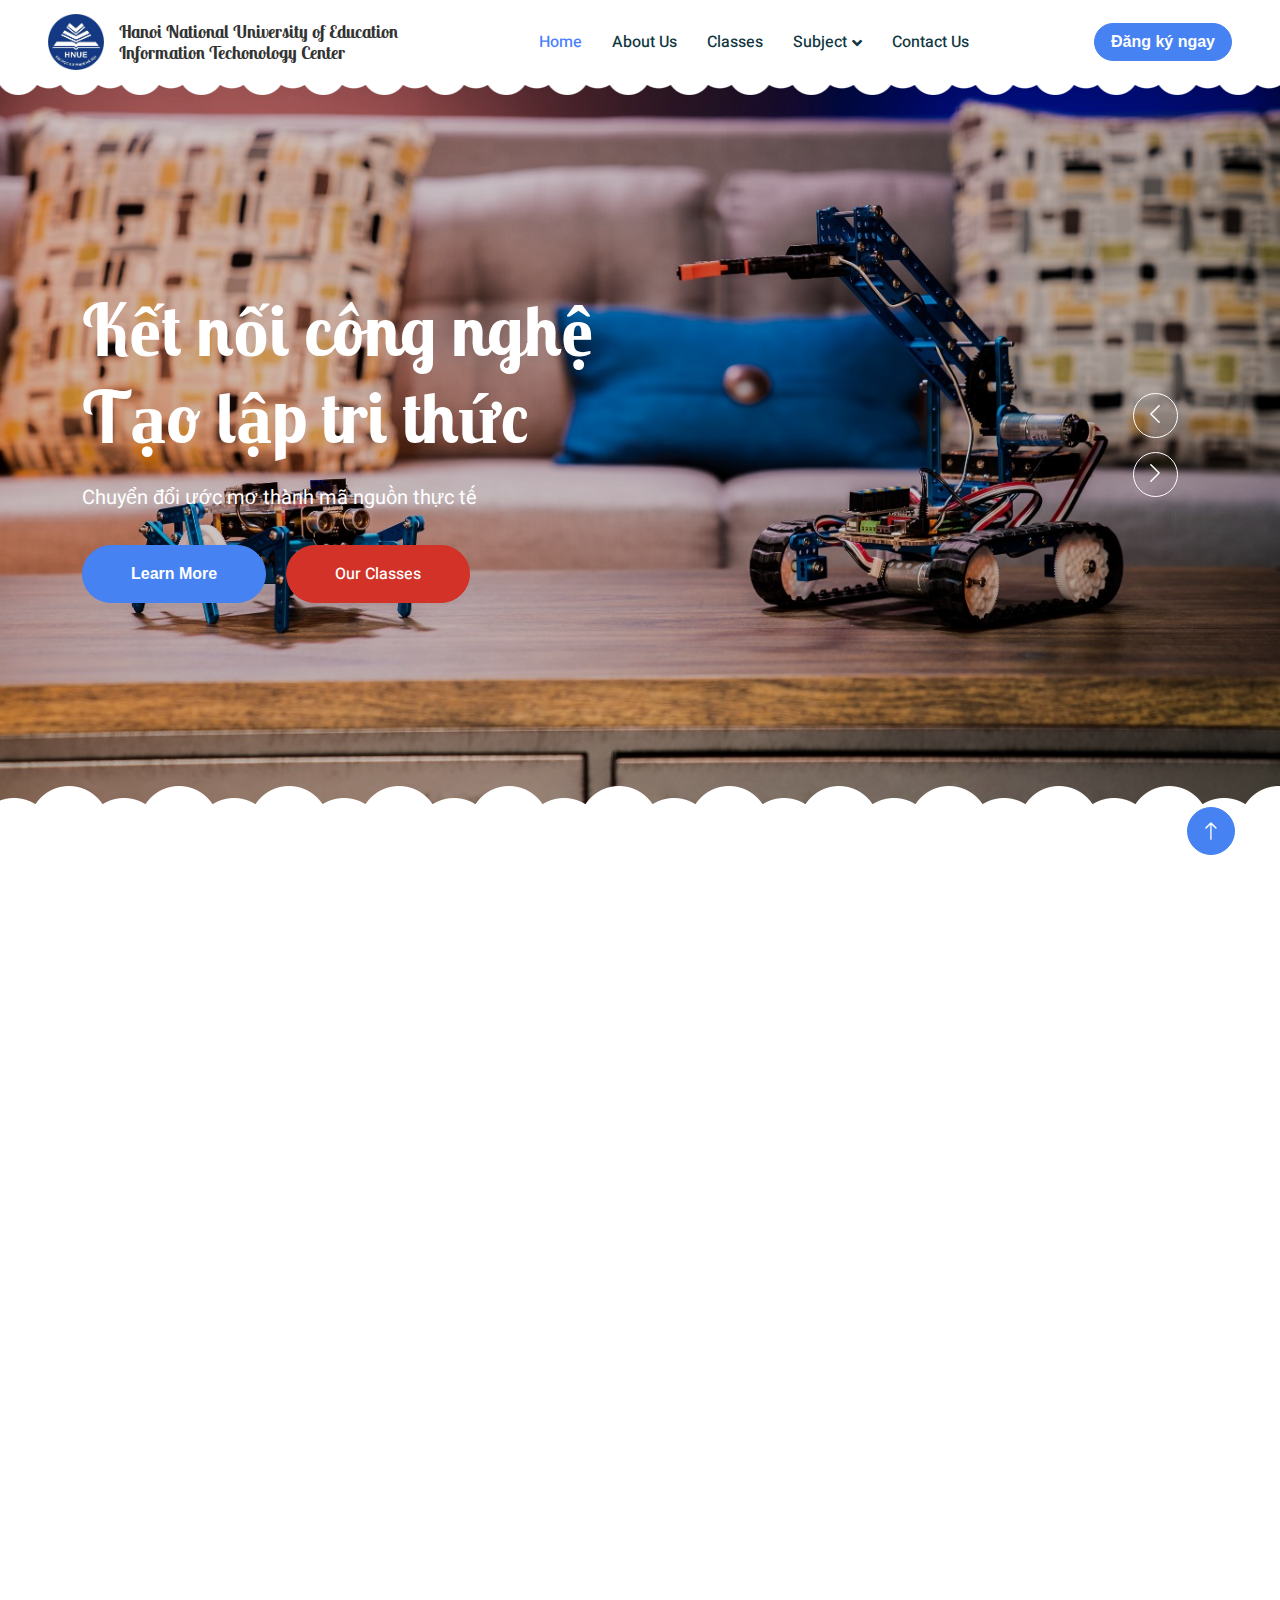
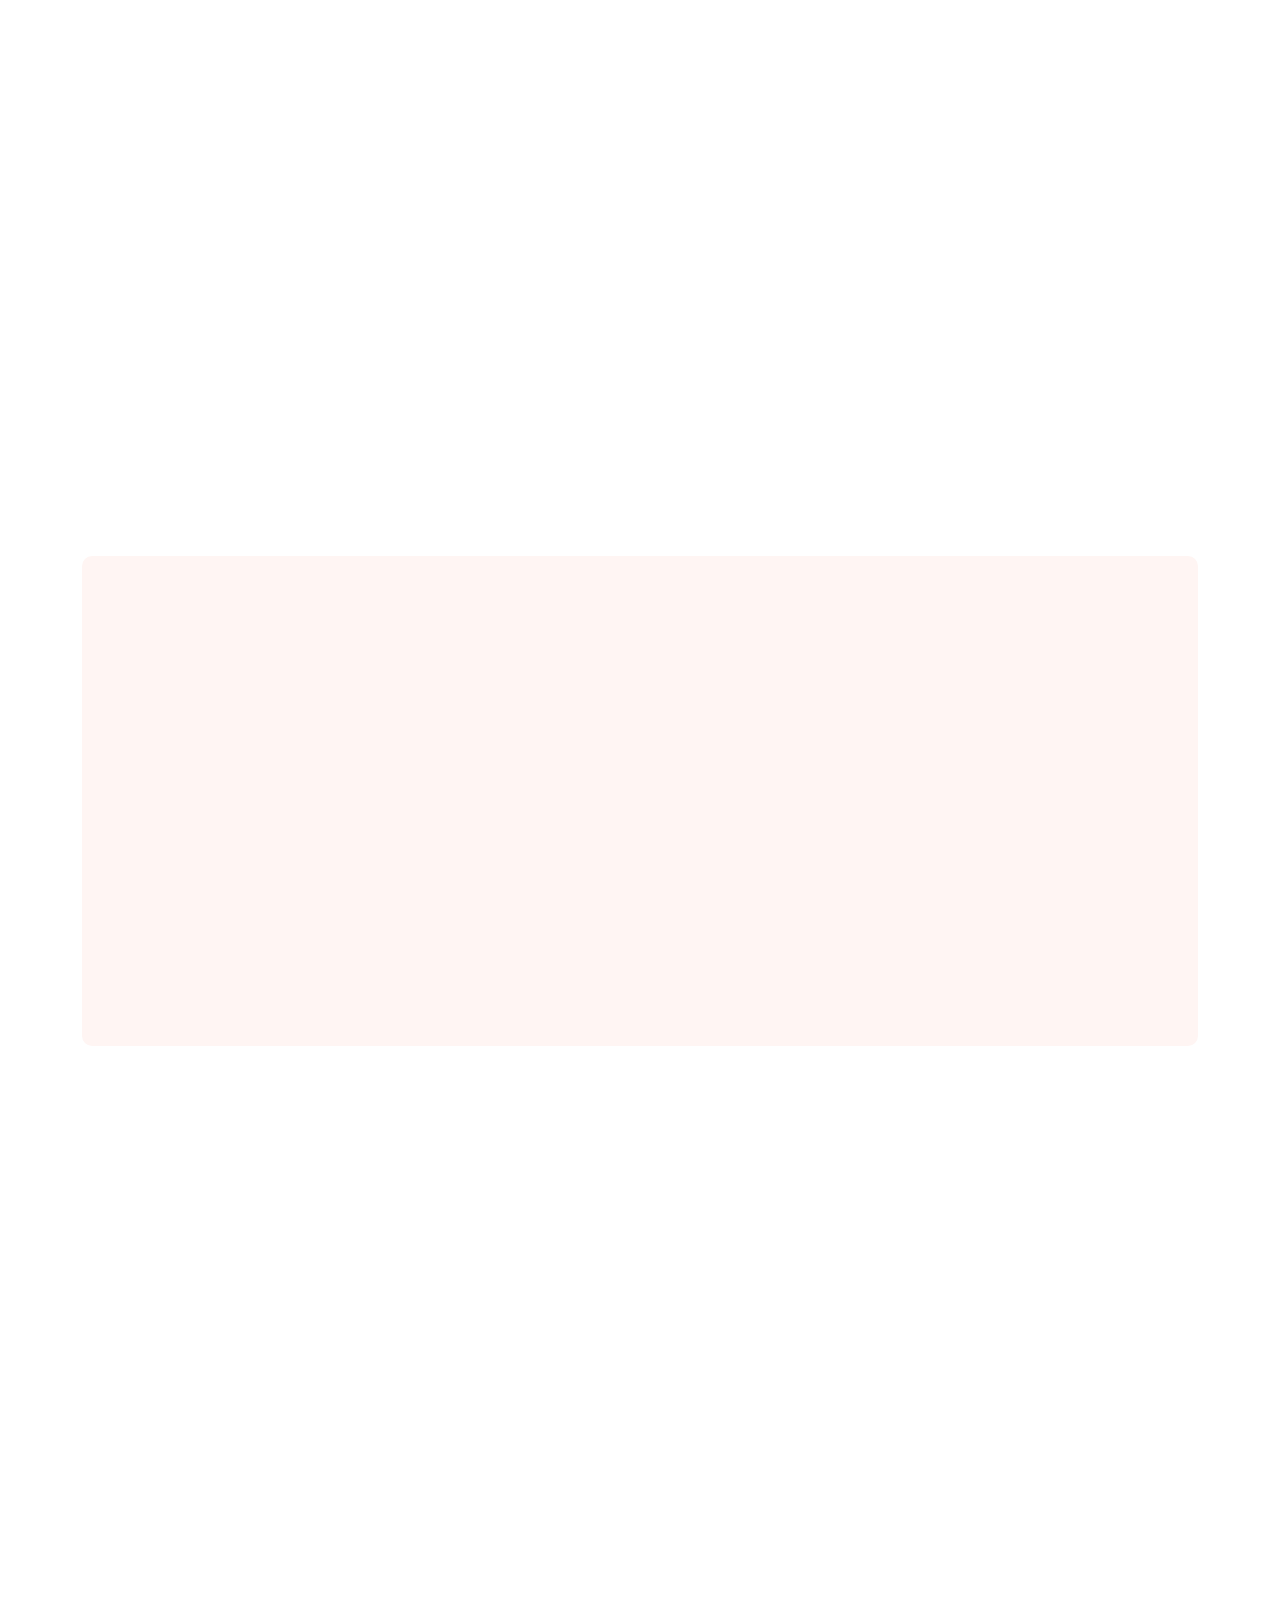
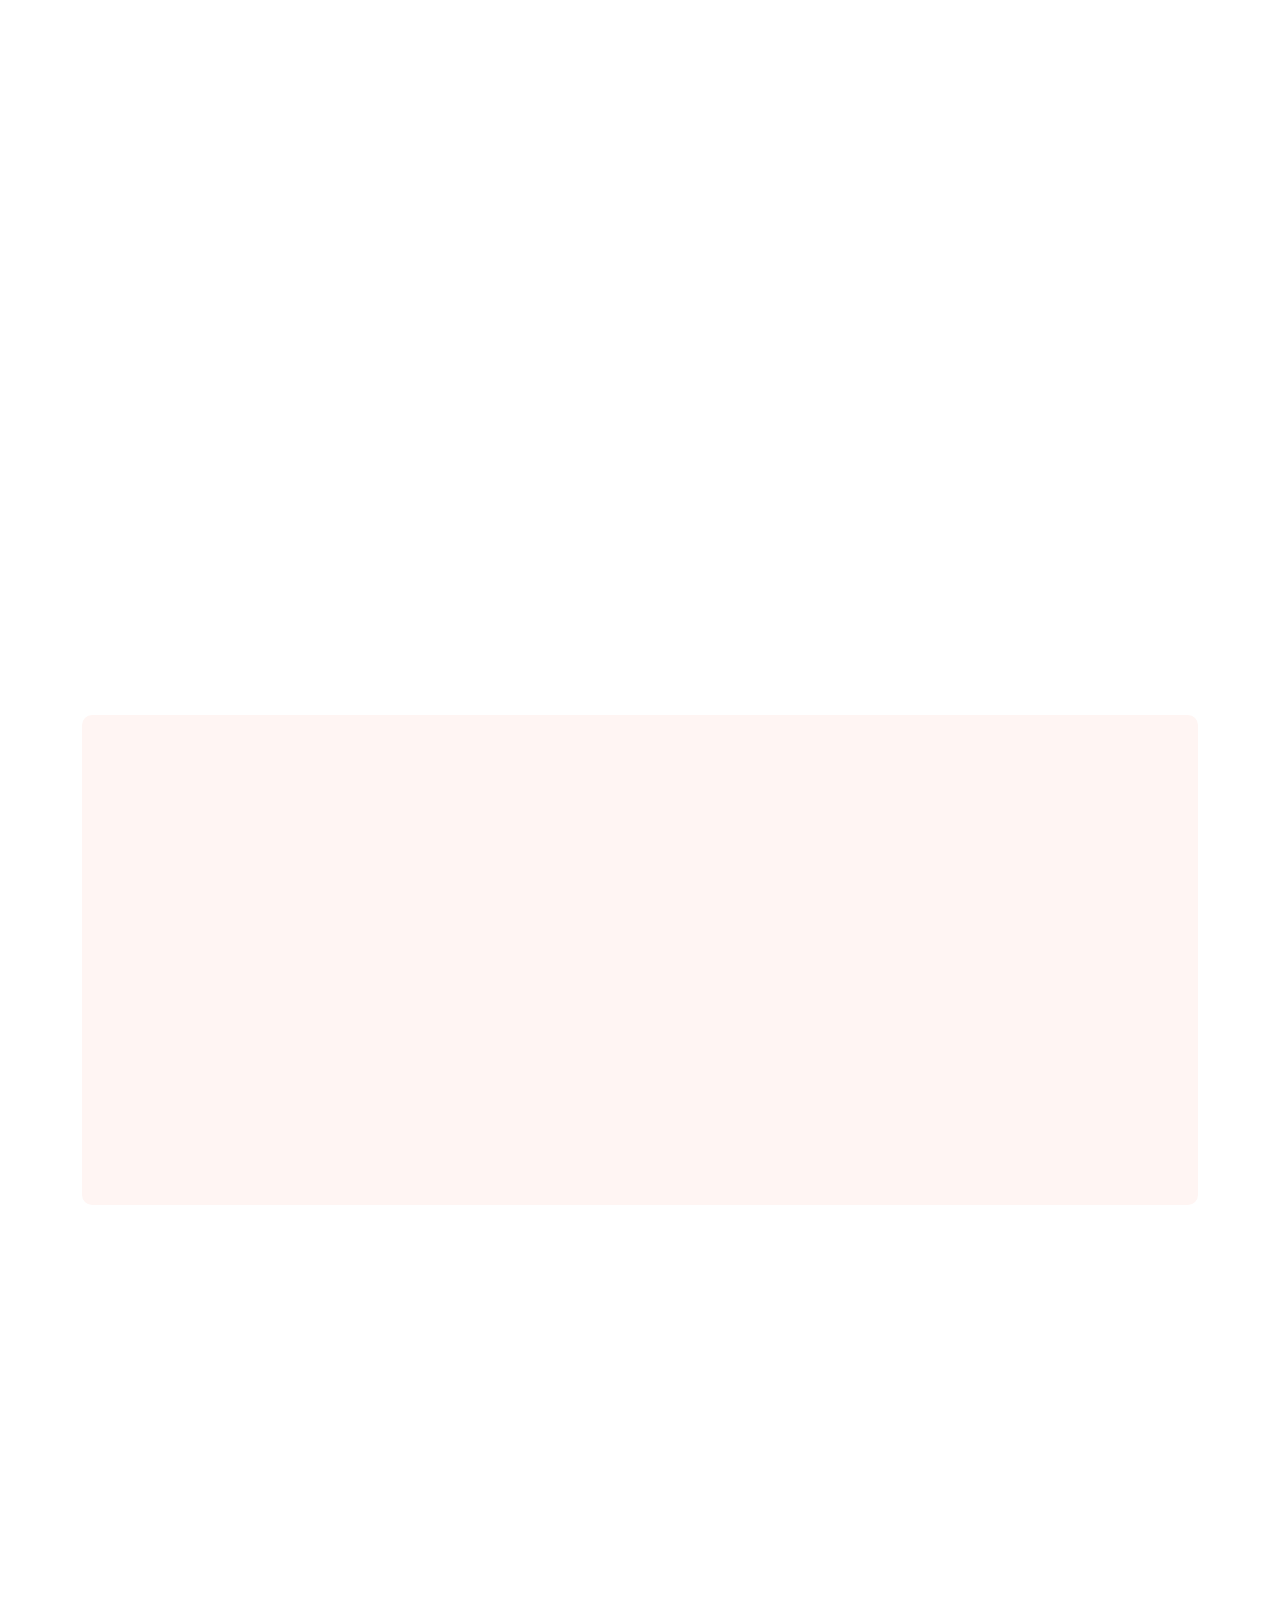
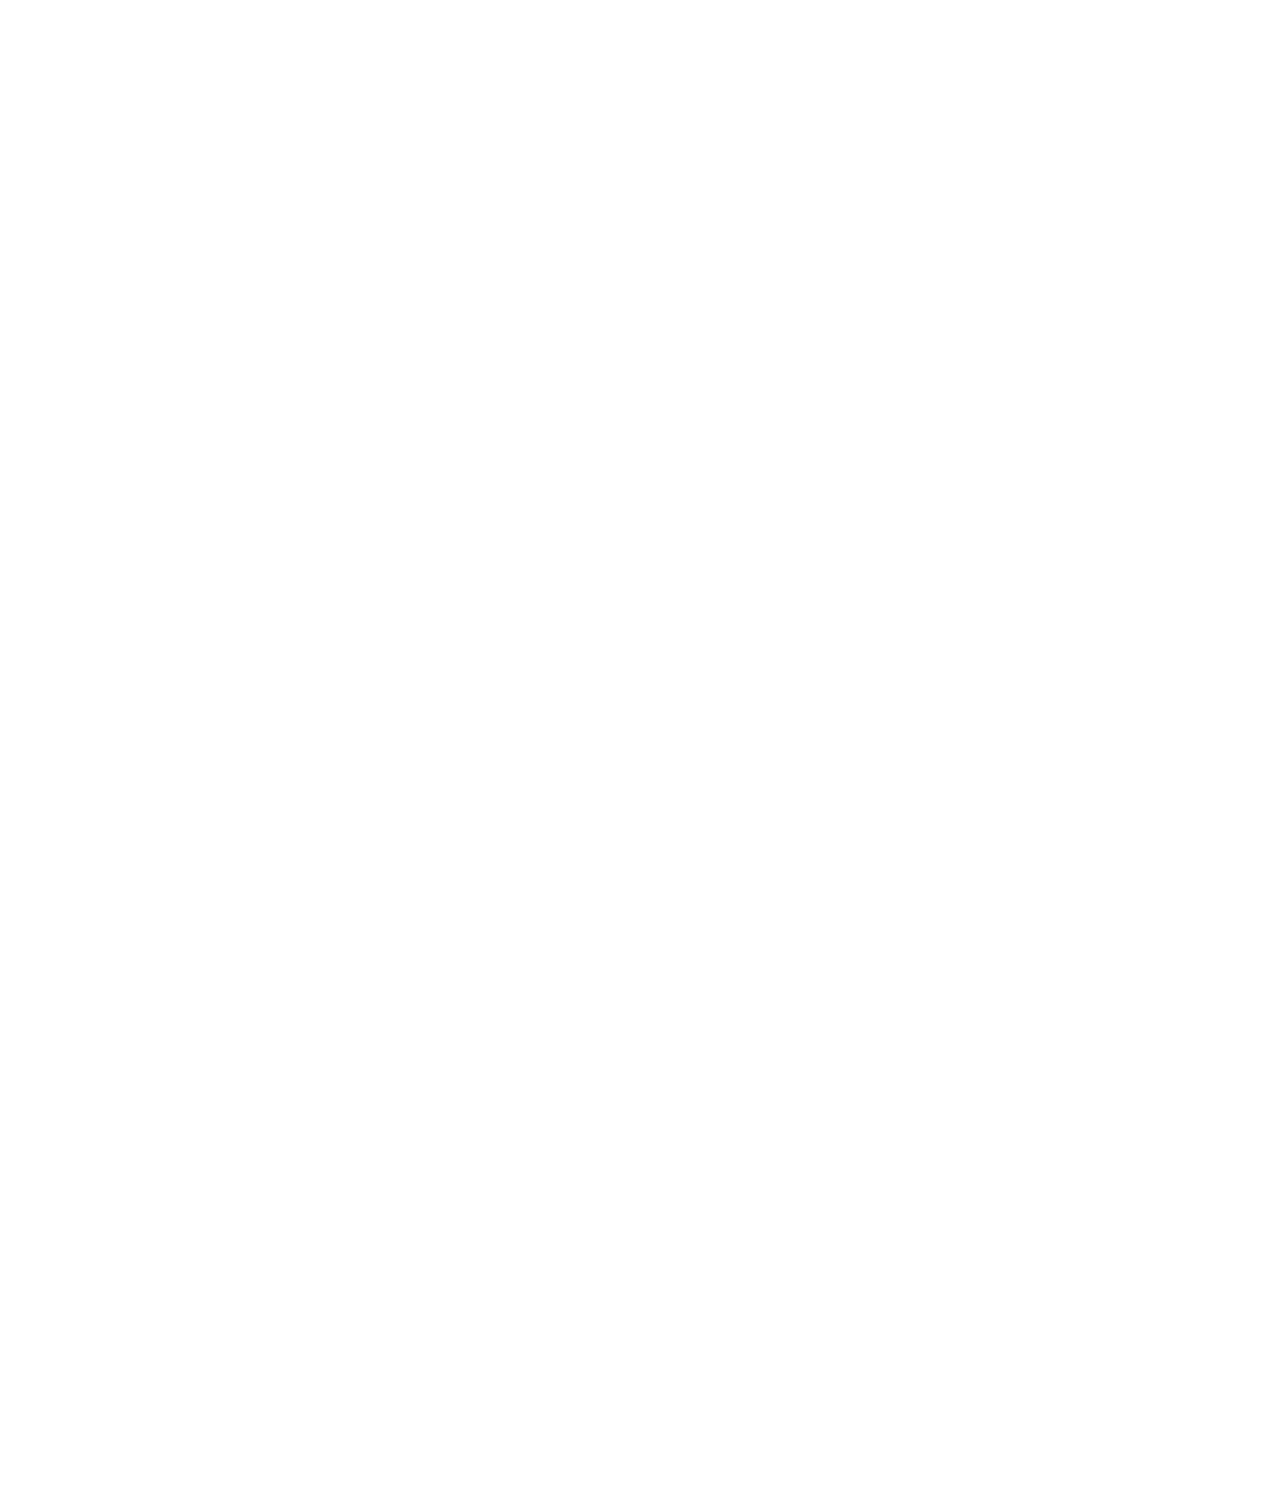
==== index.html @ e4d26a27 "first commit" ====
<!DOCTYPE html>
<html lang="en">
  <head>
    <meta charset="utf-8" />
    <title>HNUE-EDUTECH</title>
    <meta content="width=device-width, initial-scale=1.0" name="viewport" />
    <meta content="" name="keywords" />
    <meta content="" name="description" />

    <!-- Favicon -->
    <link href="/img/icon/hnue-logo.png" rel="icon" />

    <!-- Google Web Fonts -->
    <link rel="preconnect" href="https://fonts.googleapis.com" />
    <link rel="preconnect" href="https://fonts.gstatic.com" crossorigin />
    <link
      href="https://fonts.googleapis.com/css2?family=Heebo:wght@400;500;600&family=Inter:wght@600&family=Lobster+Two:wght@700&display=swap"
      rel="stylesheet"
    />

    <!-- Icon Font Stylesheet -->
    <link
      href="https://cdnjs.cloudflare.com/ajax/libs/font-awesome/5.10.0/css/all.min.css"
      rel="stylesheet"
    />
    <link
      href="https://cdn.jsdelivr.net/npm/bootstrap-icons@1.4.1/font/bootstrap-icons.css"
      rel="stylesheet"
    />

    <!-- Libraries Stylesheet -->
    <link href="lib/animate/animate.min.css" rel="stylesheet" />
    <link href="lib/owlcarousel/assets/owl.carousel.min.css" rel="stylesheet" />

    <!-- Customized Bootstrap Stylesheet -->
    <link href="css/bootstrap.min.css" rel="stylesheet" />

    <!-- Template Stylesheet -->
    <link href="css/style.css" rel="stylesheet" />
    <link rel="stylesheet" href="/css/header.css" />
  </head>

  <body>
    <div class="container-xxl bg-white p-0">
      <!-- Spinner Start -->
      <div
        id="spinner"
        class="show bg-white position-fixed translate-middle w-100 vh-100 top-50 start-50 d-flex align-items-center justify-content-center"
      >
        <div
          class="spinner-border text-primary"
          style="width: 3rem; height: 3rem"
          role="status"
        >
          <span class="sr-only">Loading...</span>
        </div>
      </div>
      <!-- Spinner End -->

      <!-- Navbar Start -->
      <nav
        class="navbar navbar-expand-lg bg-white navbar-light sticky-top px-4 px-lg-5 py-lg-0"
      >
        <a href="index.html" class="navbar-brand">
          <h1 class="m-0 text-primary branding-primary">
            <img src="/img/icon/hnue-logo.png" width="56px" alt="hnue-logo" />
            <div class="gh-branding-name">
              <span> Hanoi National University of Education </span>
              <br />
              <span>Information Techonology Center</span>
            </div>
          </h1>
        </a>
        <button
          type="button"
          class="navbar-toggler"
          data-bs-toggle="collapse"
          data-bs-target="#navbarCollapse"
        >
          <span class="navbar-toggler-icon"></span>
        </button>
        <div class="collapse navbar-collapse" id="navbarCollapse">
          <div class="navbar-nav mx-auto">
            <a href="index.html" class="nav-item nav-link active">Home</a>
            <a href="about.html" class="nav-item nav-link">About Us</a>
            <a href="classes.html" class="nav-item nav-link">Classes</a>
            <div class="nav-item dropdown">
              <a
                href="#"
                class="nav-link dropdown-toggle"
                data-bs-toggle="dropdown"
                >Subject</a
              >
              <div
                class="dropdown-menu rounded-0 rounded-bottom border-0 shadow-sm m-0"
              >
                <a href="" class="dropdown-item">Lập trình Scratch</a>
                <a href="" class="dropdown-item">Lập trình Robotic</a>
                <a href="" class="dropdown-item">Lập trình Web</a>
                <a href="" class="dropdown-item">Lập trình Python</a>
                <a href="" class="dropdown-item">Lập trình hướng đối tượng</a>
              </div>
            </div>
            <a href="contact.html" class="nav-item nav-link">Contact Us</a>
          </div>
          <a href="" class="btn btn-primary rounded-pill px-3 d-none d-lg-block"
            >Đăng ký ngay
          </a>
        </div>
      </nav>
      <!-- Navbar End -->

      <!-- Carousel Start -->
      <div class="container-fluid p-0 mb-5">
        <div class="owl-carousel header-carousel position-relative">
          <div class="owl-carousel-item position-relative">
            <img class="img-fluid" src="/img/banner/carousel-1.jpg" alt="" />
            <div
              class="position-absolute top-0 start-0 w-100 h-100 d-flex align-items-center"
              style="background: rgba(0, 0, 0, 0.2)"
            >
              <div class="container">
                <div class="row justify-content-start">
                  <div class="col-10 col-lg-8">
                    <h1 class="display-2 text-white animated slideInDown mb-4">
                      Kết nối công nghệ
                      <br />
                      Tạo lập tri thức
                    </h1>
                    <p class="fs-5 fw-medium text-white mb-4 pb-2">
                      Chuyển đổi ước mơ thành mã nguồn thực tế
                    </p>
                    <a
                      href=""
                      class="btn btn-primary rounded-pill py-sm-3 px-sm-5 me-3 animated slideInLeft"
                      >Learn More</a
                    >
                    <a
                      href=""
                      class="btn btn-dark btn-our-classes rounded-pill py-sm-3 px-sm-5 animated slideInRight"
                      >Our Classes</a
                    >
                  </div>
                </div>
              </div>
            </div>
          </div>
          <div class="owl-carousel-item position-relative">
            <img class="img-fluid" src="/img/banner/carousel-2.jpg" alt="" />
            <div
              class="position-absolute top-0 start-0 w-100 h-100 d-flex align-items-center"
              style="background: rgba(0, 0, 0, 0.2)"
            >
              <div class="container">
                <div class="row justify-content-start">
                  <div class="col-10 col-lg-8">
                    <h1 class="display-2 text-white animated slideInDown mb-4">
                      Kết nối công nghệ
                      <br />
                      Tạo lập tri thức
                    </h1>
                    <p class="fs-5 fw-medium text-white mb-4 pb-2">
                      Chuyển đổi ước mơ thành mã nguồn thực tế
                    </p>
                    <a
                      href=""
                      class="btn btn-primary rounded-pill py-sm-3 px-sm-5 me-3 animated slideInLeft"
                      >Learn More</a
                    >
                    <a
                      href=""
                      class="btn btn-dark btn-our-classes rounded-pill py-sm-3 px-sm-5 animated slideInRight"
                      >Our Classes</a
                    >
                  </div>
                </div>
              </div>
            </div>
          </div>
        </div>
      </div>
      <!-- Carousel End -->

      <!-- Facilities Start -->
      <div class="container-xxl py-5">
        <div class="container">
          <div
            class="text-center mx-auto mb-5 wow fadeInUp"
            data-wow-delay="0.1s"
            style="max-width: 600px"
          >
            <h1 class="mb-3">Các chương trình</h1>
            <p>
              EduTech là nơi mang đến cho học viên những trải nghiệm học tập đa
              dạng và chất lượng. Chúng tôi tự hào giới thiệu đến quý phụ huynh
              và học viên các chương trình đào tạo hàng đầu, nhằm nâng cao kiến
              thức và kỹ năng tin học, đồng thời hướng dẫn phát triển tư duy
              sáng tạo và logic.
            </p>
          </div>
          <div class="row g-4">
            <div class="col-lg-3 col-sm-6 wow fadeInUp" data-wow-delay="0.1s">
              <div class="facility-item">
                <div class="facility-icon bg-primary">
                  <span class="bg-primary"></span>
                  <i class="fa fa-laptop-code fa-3x text-primary"></i>
                  <span class="bg-primary"></span>
                </div>
                <div class="facility-text bg-primary">
                  <h3 class="text-primary mb-3">Học tập thích ứng</h3>
                  <p class="mb-0">
                    Lớp học đảo ngược
                    <a href="https://lms.hnue.edu.vn/" target="_blank"
                      >https://lms.hnue.edu.vn/</a
                    >
                  </p>
                </div>
              </div>
            </div>
            <div class="col-lg-3 col-sm-6 wow fadeInUp" data-wow-delay="0.3s">
              <div class="facility-item">
                <div class="facility-icon bg-success">
                  <span class="bg-success"></span>
                  <i class="fa fa-user-graduate fa-3x text-success"></i>
                  <span class="bg-success"></span>
                </div>
                <div class="facility-text bg-success">
                  <h3 class="text-success mb-3">Đấu Trường</h3>
                  <p class="mb-0">
                    Tham gia các kỳ thi tại trung tâm CNTT-HNUE
                  </p>
                </div>
              </div>
            </div>
            <div class="col-lg-3 col-sm-6 wow fadeInUp" data-wow-delay="0.5s">
              <div class="facility-item">
                <div class="facility-icon bg-warning">
                  <span class="bg-warning"></span>
                  <i class="fa fa-school fa-3x text-warning"></i>
                  <span class="bg-warning"></span>
                </div>
                <div class="facility-text bg-warning">
                  <h3 class="text-warning mb-3">Học tập trực tiếp</h3>
                  <p class="mb-0">136 Xuân Thủy - Cầu Giấy - Hà Nội</p>
                </div>
              </div>
            </div>
            <div class="col-lg-3 col-sm-6 wow fadeInUp" data-wow-delay="0.7s">
              <div class="facility-item">
                <div class="facility-icon bg-info">
                  <span class="bg-info"></span>
                  <i class="fa fa-chalkboard-teacher fa-3x text-info"></i>
                  <span class="bg-info"></span>
                </div>
                <div class="facility-text bg-info">
                  <h3 class="text-info mb-3">Học tập online</h3>
                  <p class="mb-0">Học tập thông qua zoom hoặc Google Meet</p>
                </div>
              </div>
            </div>
          </div>
        </div>
      </div>
      <!-- Facilities End -->

      <!-- About Start -->
      <div class="container-xxl py-5">
        <div class="container">
          <div class="row g-5 align-items-center">
            <div class="col-lg-6 wow fadeInUp" data-wow-delay="0.1s">
              <h1 class="mb-4">Về chúng tôi</h1>
              <p>
                EduTech là một tổ chức giáo dục chất lượng, bắt nguồn từ trường
                Đại học Sư phạm Hà Nội - nơi có đội ngũ giáo viên uy tín và chất
                lượng trong lĩnh vực tin học. Sứ mệnh của EduTech là mang đến
                cho học viên không chỉ kiến thức mà còn là cơ hội trải nghiệm
                một môi trường học tập tích cực và sáng tạo.
              </p>
              <p class="mb-4">
                EduTech tin rằng việc học lập trình không chỉ là hành trình đến
                với hiểu biết chuyên sâu mà còn là chìa khóa mở cánh cửa cho
                tương lai sáng tạo và thành công. EduTech tự hào là nơi nuôi
                dưỡng và phát triển những người học viên xuất sắc, sẵn sàng đối
                mặt và vượt qua mọi thách thức trong ngành công nghiệp công nghệ
                ngày nay.
              </p>
              <div class="row g-4 align-items-center">
                <div class="col-sm-6">
                  <a class="btn btn-primary rounded-pill py-3 px-5" href=""
                    >Xem thêm</a
                  >
                </div>
              </div>
            </div>
            <div class="col-lg-6 about-img wow fadeInUp" data-wow-delay="0.5s">
              <div class="row">
                <div class="col-12 text-center">
                  <img
                    class="img-fluid w-75 rounded-circle bg-light p-3"
                    src="/img/About/about-1.png"
                    alt=""
                  />
                </div>
                <div class="col-6 text-start" style="margin-top: -150px">
                  <img
                    class="img-fluid w-100 rounded-circle bg-light p-3"
                    src="/img/About/about-2.png"
                    alt=""
                  />
                </div>
                <div class="col-6 text-end" style="margin-top: -150px">
                  <img
                    class="img-fluid w-100 rounded-circle bg-light p-3"
                    src="/img/About/about-3.png"
                    alt=""
                  />
                </div>
              </div>
            </div>
          </div>
        </div>
      </div>
      <!-- About End -->

      <!-- Call To Action Start -->
      <div class="container-xxl py-5">
        <div class="container">
          <div class="bg-light rounded">
            <div class="row g-0">
              <div
                class="col-lg-6 wow fadeIn"
                data-wow-delay="0.1s"
                style="min-height: 400px"
              >
                <div class="position-relative h-100">
                  <img
                    class="position-absolute w-100 h-100 rounded"
                    src="/img/Teacher/ThayHai.png"
                    style="object-fit: cover"
                  />
                </div>
              </div>
              <div class="col-lg-6 wow fadeIn" data-wow-delay="0.5s">
                <div
                  class="h-100 d-flex flex-column justify-content-center p-5"
                >
                  <h1 class="mb-4">Founder - Thầy Nguyễn Duy Hải</h1>
                  <p class="mb-4">
                    Thầy Nguyễn Duy Hải, Giám đốc Trung tâm Công nghệ Thông tin
                    - Đại học Sư phạm Hà Nội, là nguồn động viên lớn cho sự phát
                    triển giáo dục và nghiên cứu. Với nhiều năm kinh nghiệm,
                    thầy đã chứng minh tầm vững về học tập thích ứng và Công
                    nghệ phần mềm. Tận tâm và sáng tạo, thầy Hải định hình không
                    chỉ chương trình học mà còn tương lai của học sinh, sinh
                    viên. Sự đóng góp qua nghiên cứu của thầy làm giàu kiến thức
                    và định hình xu hướng trong lĩnh vực Công nghệ Thông tin.
                  </p>
                  <a
                    target="_blank"
                    class="btn btn-primary py-3 px-5"
                    href="https://staff.hnue.edu.vn/directories/?haind"
                    >Xem thêm</a
                  >
                </div>
              </div>
            </div>
          </div>
        </div>
      </div>
      <!-- Call To Action End -->

      <!-- Classes Start -->
      <div class="container-xxl py-5">
        <div class="container">
          <div
            class="text-center mx-auto mb-5 wow fadeInUp"
            data-wow-delay="0.1s"
            style="max-width: 600px"
          >
            <h1 class="mb-3">Môn học</h1>
            <p>
              Học lập trình không chỉ giúp phát triển kỹ năng logic và sáng tạo
              mà còn tạo ra cơ hội mới trong thế giới công nghệ ngày nay. Với
              việc nắm vững kỹ năng lập trình, học viên không chỉ trang bị cho
              mình sức mạnh tư duy tự lập mà còn mở ra cánh cửa cho sự nghiệp đa
              dạng, từ phát triển ứng dụng đến sáng tạo công nghệ.
            </p>
          </div>
          <div class="row g-4">
            <div class="col-lg-4 col-md-6 wow fadeInUp" data-wow-delay="0.1s">
              <div class="classes-item">
                <div class="bg-light rounded-circle w-75 mx-auto p-3">
                  <img
                    class="img-fluid rounded-circle"
                    src="/img/class/classes-1.jpg"
                    alt=""
                  />
                </div>
                <div class="bg-light rounded p-4 pt-5 mt-n5">
                  <a class="d-block text-center h3 mt-3 mb-4" href=""
                    >Lập trình Scratch</a
                  >
                  <div class="row g-1">
                    <div class="col-4">
                      <div class="border-top border-3 border-primary pt-2">
                        <h6 class="text-primary mb-1">Age:</h6>
                        <small>3-5 Years</small>
                      </div>
                    </div>
                    <div class="col-4">
                      <div class="border-top border-3 border-success pt-2">
                        <h6 class="text-success mb-1">Time:</h6>
                        <small>9-10 AM</small>
                      </div>
                    </div>
                    <div class="col-4">
                      <div class="border-top border-3 border-warning pt-2">
                        <h6 class="text-warning mb-1">Capacity:</h6>
                        <small>30 Kids</small>
                      </div>
                    </div>
                  </div>
                </div>
              </div>
            </div>
            <div class="col-lg-4 col-md-6 wow fadeInUp" data-wow-delay="0.3s">
              <div class="classes-item">
                <div class="bg-light rounded-circle w-75 mx-auto p-3">
                  <img
                    class="img-fluid rounded-circle"
                    src="/img/Class/classes-2.jpg"
                    alt=""
                  />
                </div>
                <div class="bg-light rounded p-4 pt-5 mt-n5">
                  <a class="d-block text-center h3 mt-3 mb-4" href=""
                    >Lập trình Robotic</a
                  >
                  <div class="row g-1">
                    <div class="col-4">
                      <div class="border-top border-3 border-primary pt-2">
                        <h6 class="text-primary mb-1">Age:</h6>
                        <small>3-5 Years</small>
                      </div>
                    </div>
                    <div class="col-4">
                      <div class="border-top border-3 border-success pt-2">
                        <h6 class="text-success mb-1">Time:</h6>
                        <small>9-10 AM</small>
                      </div>
                    </div>
                    <div class="col-4">
                      <div class="border-top border-3 border-warning pt-2">
                        <h6 class="text-warning mb-1">Capacity:</h6>
                        <small>30 Kids</small>
                      </div>
                    </div>
                  </div>
                </div>
              </div>
            </div>
            <div class="col-lg-4 col-md-6 wow fadeInUp" data-wow-delay="0.5s">
              <div class="classes-item">
                <div class="bg-light rounded-circle w-75 mx-auto p-3">
                  <img
                    class="img-fluid rounded-circle"
                    src="/img/class/classes-3.jpg"
                    alt=""
                  />
                </div>
                <div class="bg-light rounded p-4 pt-5 mt-n5">
                  <a class="d-block text-center h3 mt-3 mb-4" href=""
                    >Lập trình Web</a
                  >
                  <div class="row g-1">
                    <div class="col-4">
                      <div class="border-top border-3 border-primary pt-2">
                        <h6 class="text-primary mb-1">Age:</h6>
                        <small>3-5 Years</small>
                      </div>
                    </div>
                    <div class="col-4">
                      <div class="border-top border-3 border-success pt-2">
                        <h6 class="text-success mb-1">Time:</h6>
                        <small>9-10 AM</small>
                      </div>
                    </div>
                    <div class="col-4">
                      <div class="border-top border-3 border-warning pt-2">
                        <h6 class="text-warning mb-1">Capacity:</h6>
                        <small>30 Kids</small>
                      </div>
                    </div>
                  </div>
                </div>
              </div>
            </div>
            <div class="col-lg-4 col-md-6 wow fadeInUp" data-wow-delay="0.1s">
              <div class="classes-item">
                <div class="bg-light rounded-circle w-75 mx-auto p-3">
                  <img
                    class="img-fluid rounded-circle"
                    src="/img/Class/classes-4.jpg"
                    alt=""
                  />
                </div>
                <div class="bg-light rounded p-4 pt-5 mt-n5">
                  <a class="d-block text-center h3 mt-3 mb-4" href=""
                    >Lập trình Python</a
                  >
                  <div class="row g-1">
                    <div class="col-4">
                      <div class="border-top border-3 border-primary pt-2">
                        <h6 class="text-primary mb-1">Age:</h6>
                        <small>3-5 Years</small>
                      </div>
                    </div>
                    <div class="col-4">
                      <div class="border-top border-3 border-success pt-2">
                        <h6 class="text-success mb-1">Time:</h6>
                        <small>9-10 AM</small>
                      </div>
                    </div>
                    <div class="col-4">
                      <div class="border-top border-3 border-warning pt-2">
                        <h6 class="text-warning mb-1">Capacity:</h6>
                        <small>30 Kids</small>
                      </div>
                    </div>
                  </div>
                </div>
              </div>
            </div>
            <div class="col-lg-4 col-md-6 wow fadeInUp" data-wow-delay="0.3s">
              <div class="classes-item">
                <div class="bg-light rounded-circle w-75 mx-auto p-3">
                  <img
                    class="img-fluid rounded-circle"
                    src="/img/class/classes-5.jpg"
                    alt=""
                  />
                </div>
                <div class="bg-light rounded p-4 pt-5 mt-n5">
                  <a class="d-block text-center h3 mt-3 mb-4" href=""
                    >Lập trình hướng đối tượng</a
                  >
                  <div class="row g-1">
                    <div class="col-4">
                      <div class="border-top border-3 border-primary pt-2">
                        <h6 class="text-primary mb-1">Age:</h6>
                        <small>3-5 Years</small>
                      </div>
                    </div>
                    <div class="col-4">
                      <div class="border-top border-3 border-success pt-2">
                        <h6 class="text-success mb-1">Time:</h6>
                        <small>9-10 AM</small>
                      </div>
                    </div>
                    <div class="col-4">
                      <div class="border-top border-3 border-warning pt-2">
                        <h6 class="text-warning mb-1">Capacity:</h6>
                        <small>30 Kids</small>
                      </div>
                    </div>
                  </div>
                </div>
              </div>
            </div>
          </div>
        </div>
      </div>
      <!-- Classes End -->

      <!-- Appointment Start -->
      <div class="container-xxl py-5">
        <div class="container">
          <div class="bg-light rounded">
            <div class="row g-0">
              <div class="col-lg-6 wow fadeIn" data-wow-delay="0.1s">
                <div
                  class="h-100 d-flex flex-column justify-content-center p-5"
                >
                  <h1 class="mb-4">Đăng ký ngay</h1>
                  <form>
                    <div class="row g-3">
                      <div class="col-sm-6">
                        <div class="form-floating">
                          <input
                            type="text"
                            class="form-control border-0"
                            id="gname"
                            placeholder="Gurdian Name"
                          />
                          <label for="gname">Họ và tên</label>
                        </div>
                      </div>
                      <div class="col-sm-6">
                        <div class="form-floating">
                          <input
                            type="email"
                            class="form-control border-0"
                            id="gmail"
                            placeholder="Gurdian Email"
                          />
                          <label for="gmail">Ngày sinh</label>
                        </div>
                      </div>
                      <div class="col-sm-6">
                        <div class="form-floating">
                          <input
                            type="text"
                            class="form-control border-0"
                            id="cname"
                            placeholder="Child Name"
                          />
                          <label for="cname">Giới tính</label>
                        </div>
                      </div>
                      <div class="col-sm-6">
                        <div class="form-floating">
                          <input
                            type="text"
                            class="form-control border-0"
                            id="cage"
                            placeholder="Child Age"
                          />
                          <label for="cage">Địa chỉ Email</label>
                        </div>
                      </div>
                      <div class="col-12">
                        <div class="form-floating">
                          <textarea
                            class="form-control border-0"
                            placeholder="Leave a message here"
                            id="message"
                            style="height: 100px"
                          ></textarea>
                          <label for="message">Khóa học</label>
                        </div>
                      </div>
                      <div class="col-12">
                        <button
                          class="btn btn-primary w-100 py-3"
                          type="submit"
                        >
                          Đăng ký
                        </button>
                      </div>
                    </div>
                  </form>
                </div>
              </div>
              <div
                class="col-lg-6 wow fadeIn"
                data-wow-delay="0.5s"
                style="min-height: 400px"
              >
                <div class="position-relative h-100">
                  <img
                    class="position-absolute w-100 h-100 rounded"
                    src="/img/banner/kawaii-robot-2940.jpg"
                    style="object-fit: cover"
                  />
                </div>
              </div>
            </div>
          </div>
        </div>
      </div>
      <!-- Appointment End -->

      <!-- Team Start -->
      <div class="container-xxl py-5">
        <div class="container">
          <div
            class="text-center mx-auto mb-5 wow fadeInUp"
            data-wow-delay="0.1s"
            style="max-width: 600px"
          >
            <h1 class="mb-3">Giảng viên</h1>
            <p>
              EduTech có đội ngũ giảng viên đồng lòng hướng dẫn học viên trên
              con đường khám phá kiến thức mới. Với sự đa dạng về chuyên ngành,
              từ lập trình, khoa học dữ liệu đến thiết kế đồ họa và giáo dục
              STEM
            </p>
          </div>
          <div class="row g-4">
            <div class="col-lg-4 col-md-6 wow fadeInUp" data-wow-delay="0.1s">
              <div class="team-item position-relative">
                <img
                  class="img-fluid rounded-circle w-75"
                  src="/img/Team/team-1.png"
                  alt=""
                />
                <div class="team-text">
                  <h3>Bạch Đức Anh</h3>
                  <p>Teacher</p>
                </div>
              </div>
            </div>
            <div class="col-lg-4 col-md-6 wow fadeInUp" data-wow-delay="0.3s">
              <div class="team-item position-relative">
                <img
                  class="img-fluid rounded-circle w-75"
                  src="/img/Team/team-2.png"
                  alt=""
                />
                <div class="team-text">
                  <h3>Nguyễn Duy Hải</h3>
                  <p>Teacher</p>
                </div>
              </div>
            </div>
            <div class="col-lg-4 col-md-6 wow fadeInUp" data-wow-delay="0.5s">
              <div class="team-item position-relative">
                <img
                  class="img-fluid rounded-circle w-75"
                  src="/img/Team/team-3.jpg"
                  alt=""
                />
                <div class="team-text">
                  <h3>Nguyễn Tiến Đạt</h3>
                  <p>Teacher</p>
                </div>
              </div>
            </div>
          </div>
        </div>
      </div>
      <!-- Team End -->

      <!-- Testimonial Start -->
      <div class="container-xxl py-5">
        <div class="container">
          <div
            class="text-center mx-auto mb-5 wow fadeInUp"
            data-wow-delay="0.1s"
            style="max-width: 600px"
          >
            <h1 class="mb-3">Bình luận của khách hàng</h1>
            <p>
              Đối với EduTech mọi đóng góp ý kiến từ phía khách hàng luôn là
              tiền đề phát triển
            </p>
          </div>
          <div
            class="owl-carousel testimonial-carousel wow fadeInUp"
            data-wow-delay="0.1s"
          >
            <div class="testimonial-item bg-light rounded p-5">
              <p class="fs-5">
                Tempor stet labore dolor clita stet diam amet ipsum dolor duo
                ipsum rebum stet dolor amet diam stet. Est stet ea lorem amet
                est kasd kasd erat eos
              </p>
              <div
                class="d-flex align-items-center bg-white me-n5"
                style="border-radius: 50px 0 0 50px"
              >
                <img
                  class="img-fluid flex-shrink-0 rounded-circle"
                  src="img/testimonial-1.jpg"
                  style="width: 90px; height: 90px"
                />
                <div class="ps-3">
                  <h3 class="mb-1">Client Name</h3>
                  <span>Profession</span>
                </div>
                <i
                  class="fa fa-quote-right fa-3x text-primary ms-auto d-none d-sm-flex"
                ></i>
              </div>
            </div>
            <div class="testimonial-item bg-light rounded p-5">
              <p class="fs-5">
                Tempor stet labore dolor clita stet diam amet ipsum dolor duo
                ipsum rebum stet dolor amet diam stet. Est stet ea lorem amet
                est kasd kasd erat eos
              </p>
              <div
                class="d-flex align-items-center bg-white me-n5"
                style="border-radius: 50px 0 0 50px"
              >
                <img
                  class="img-fluid flex-shrink-0 rounded-circle"
                  src="img/testimonial-2.jpg"
                  style="width: 90px; height: 90px"
                />
                <div class="ps-3">
                  <h3 class="mb-1">Client Name</h3>
                  <span>Profession</span>
                </div>
                <i
                  class="fa fa-quote-right fa-3x text-primary ms-auto d-none d-sm-flex"
                ></i>
              </div>
            </div>
            <div class="testimonial-item bg-light rounded p-5">
              <p class="fs-5">
                Tempor stet labore dolor clita stet diam amet ipsum dolor duo
                ipsum rebum stet dolor amet diam stet. Est stet ea lorem amet
                est kasd kasd erat eos
              </p>
              <div
                class="d-flex align-items-center bg-white me-n5"
                style="border-radius: 50px 0 0 50px"
              >
                <img
                  class="img-fluid flex-shrink-0 rounded-circle"
                  src="img/testimonial-3.jpg"
                  style="width: 90px; height: 90px"
                />
                <div class="ps-3">
                  <h3 class="mb-1">Client Name</h3>
                  <span>Profession</span>
                </div>
                <i
                  class="fa fa-quote-right fa-3x text-primary ms-auto d-none d-sm-flex"
                ></i>
              </div>
            </div>
          </div>
        </div>
      </div>
      <!-- Testimonial End -->

      <!-- Footer Start -->
      <div
        class="container-fluid bg-dark text-white-50 footer pt-5 mt-5 wow fadeIn"
        data-wow-delay="0.1s"
      >
        <div class="container py-5">
          <div class="row g-5">
            <div class="col-lg-5 col-md-6">
              <h3 class="text-white mb-4">Trường Đại học Sư phạm Hà Nội</h3>
              <p class="mb-2">
                <i class="fa fa-map-marker-alt me-3"></i>136 Xuân Thủy - Cầu
                Giấy - Hà Nội
              </p>
              <p class="mb-2">
                <i class="fa fa-phone-alt me-3"></i>+84 97 848 68 85
              </p>
              <p class="mb-2">
                <i class="fa fa-envelope me-3"></i>tt.cntt@hnue.edu.vn
              </p>
              <div class="d-flex pt-2">
                <a
                  class="btn btn-outline-light btn-social"
                  target="_blank"
                  href="https://www.facebook.com/itchnue/"
                  ><i class="fab fa-facebook-f"></i
                ></a>
                <a
                  class="btn btn-outline-light btn-social"
                  href="https://itc.hnue.edu.vn/"
                  target="_blank"
                  ><i class="fa fa-globe"></i
                ></a>
              </div>
            </div>

            <div class="col-lg-6 col-md-6">
              <h3 class="text-white mb-4">Maps</h3>
              <iframe
                class="position-relative rounded w-100 h-100"
                src="https://www.google.com/maps/embed?pb=!1m18!1m12!1m3!1d3723.880517355803!2d105.78079297625774!3d21.037466280613987!2m3!1f0!2f0!3f0!3m2!1i1024!2i768!4f13.1!3m3!1m2!1s0x3135ab355cc2239b%3A0x9ae247114fb38da3!2sHanoi%20National%20University%20of%20Education!5e0!3m2!1sen!2s!4v1705149843348!5m2!1sen!2s"
                frameborder="0"
                allowfullscreen=""
                aria-hidden="false"
                tabindex="0"
              ></iframe>
            </div>
          </div>
        </div>
        <br />
        <div class="container">
          <div class="copyright">
            <div class="row">
              <div class="col-md-6 text-center text-md-start mb-3 mb-md-0">
                &copy;
                <a class="border-bottom" href="#"
                  >Information Techonology Center - Hanoi National University of
                  Education</a
                >
                <br />All Right Reserved.

                <!--/*** This template is free as long as you keep the footer author’s credit link/attribution link/backlink. If you'd like to use the template without the footer author’s credit link/attribution link/backlink, you can purchase the Credit Removal License from "https://htmlcodex.com/credit-removal". Thank you for your support. ***/-->
                Designed By
                <a class="border-bottom" href="https://htmlcodex.com"
                  >HTML Codex</a
                >
                <br />Distributed By:
                <a
                  class="border-bottom"
                  href="https://themewagon.com"
                  target="_blank"
                  >ThemeWagon</a
                >
              </div>
            </div>
          </div>
        </div>
      </div>
      <!-- Footer End -->

      <!-- Back to Top -->
      <a href="#" class="btn btn-lg btn-primary btn-lg-square back-to-top"
        ><i class="bi bi-arrow-up"></i
      ></a>
    </div>

    <!-- JavaScript Libraries -->
    <script src="https://code.jquery.com/jquery-3.4.1.min.js"></script>
    <script src="https://cdn.jsdelivr.net/npm/bootstrap@5.0.0/dist/js/bootstrap.bundle.min.js"></script>
    <script src="lib/wow/wow.min.js"></script>
    <script src="lib/easing/easing.min.js"></script>
    <script src="lib/waypoints/waypoints.min.js"></script>
    <script src="lib/owlcarousel/owl.carousel.min.js"></script>

    <!-- Template Javascript -->
    <script src="js/main.js"></script>
  </body>
</html>
---- css/style.css ----
/********** Template CSS **********/
:root {
  --primary: #4680ff;
  --light: #fff5f3;
  --dark: #103741;
}

.back-to-top {
  position: fixed;
  display: none;
  right: 45px;
  bottom: 45px;
  z-index: 99;
}

/*** Spinner ***/
#spinner {
  opacity: 0;
  visibility: hidden;
  transition: opacity 0.5s ease-out, visibility 0s linear 0.5s;
  z-index: 99999;
}

#spinner.show {
  transition: opacity 0.5s ease-out, visibility 0s linear 0s;
  visibility: visible;
  opacity: 1;
}

/*** Button ***/
.btn {
  font-weight: 500;
  transition: 0.5s;
}

.btn.btn-primary {
  color: #ffffff;
}

.btn-square {
  width: 38px;
  height: 38px;
}

.btn-sm-square {
  width: 32px;
  height: 32px;
}

.btn-lg-square {
  width: 48px;
  height: 48px;
}

.btn-square,
.btn-sm-square,
.btn-lg-square {
  padding: 0;
  display: flex;
  align-items: center;
  justify-content: center;
  font-weight: normal;
  border-radius: 50px;
}

/*** Heading ***/
h1,
h2,
h3,
h4,
.h1,
.h2,
.h3,
.h4,
.display-1,
.display-2,
.display-3,
.display-4,
.display-5,
.display-6 {
  font-family: "Lobster Two", cursive;
  font-weight: 700;
}

h5,
h6,
.h5,
.h6 {
  font-weight: 600;
}

.font-secondary {
  font-family: "Lobster Two", cursive;
}

/*** Navbar ***/
.navbar .navbar-nav .nav-link {
  padding: 30px 15px;
  color: var(--dark);
  font-weight: 500;
  outline: none;
}

.navbar .navbar-nav .nav-link:hover,
.navbar .navbar-nav .nav-link.active {
  color: var(--primary);
}

.navbar.sticky-top {
  top: -100px;
  transition: 0.5s;
}

.navbar .dropdown-toggle::after {
  border: none;
  content: "\f107";
  font-family: "Font Awesome 5 Free";
  font-weight: 900;
  vertical-align: middle;
  margin-left: 5px;
  transition: 0.5s;
}

.navbar .dropdown-toggle[aria-expanded="true"]::after {
  transform: rotate(-180deg);
}

@media (max-width: 991.98px) {
  .navbar .navbar-nav .nav-link {
    margin-right: 0;
    padding: 10px 0;
  }

  .navbar .navbar-nav {
    margin-top: 15px;
    border-top: 1px solid #eeeeee;
  }
}

@media (min-width: 992px) {
  .navbar .nav-item .dropdown-menu {
    display: block;
    top: calc(100% - 15px);
    margin-top: 0;
    opacity: 0;
    visibility: hidden;
    transition: 0.5s;
  }

  .navbar .nav-item:hover .dropdown-menu {
    top: 100%;
    visibility: visible;
    transition: 0.5s;
    opacity: 1;
  }
}

/*** Header ***/
.header-carousel::before,
.header-carousel::after,
.page-header::before,
.page-header::after {
  position: absolute;
  content: "";
  width: 100%;
  height: 10px;
  top: 0;
  left: 0;
  background: url(../img/bg-header-top.png) center center repeat-x;
  z-index: 1;
}

.header-carousel::after,
.page-header::after {
  height: 19px;
  top: auto;
  bottom: 0;
  background: url(../img/bg-header-bottom.png) center center repeat-x;
}

@media (max-width: 768px) {
  .header-carousel .owl-carousel-item {
    position: relative;
    min-height: 500px;
  }

  .header-carousel .owl-carousel-item img {
    position: absolute;
    width: 100%;
    height: 100%;
    object-fit: cover;
  }

  .header-carousel .owl-carousel-item p {
    font-size: 16px !important;
    font-weight: 400 !important;
  }

  .header-carousel .owl-carousel-item h1 {
    font-size: 30px;
    font-weight: 600;
  }
}

.header-carousel .owl-nav {
  position: absolute;
  top: 50%;
  right: 8%;
  transform: translateY(-50%);
  display: flex;
  flex-direction: column;
}

.header-carousel .owl-nav .owl-prev,
.header-carousel .owl-nav .owl-next {
  margin: 7px 0;
  width: 45px;
  height: 45px;
  display: flex;
  align-items: center;
  justify-content: center;
  color: #ffffff;
  background: transparent;
  border: 1px solid #ffffff;
  border-radius: 45px;
  font-size: 22px;
  transition: 0.5s;
}

.header-carousel .owl-nav .owl-prev:hover,
.header-carousel .owl-nav .owl-next:hover {
  background: var(--primary);
  border-color: var(--primary);
}

.page-header {
  background: linear-gradient(rgba(0, 0, 0, 0.2), rgba(0, 0, 0, 0.2)),
    url(/img/banner/banner_component.png) center center no-repeat;
  background-size: cover;
}

.breadcrumb-item + .breadcrumb-item::before {
  color: rgba(255, 255, 255, 0.5);
}

/*** Facility ***/
.facility-item .facility-icon {
  position: relative;
  margin: 0 auto;
  width: 100px;
  height: 100px;
  border-radius: 100px;
  display: flex;
  align-items: center;
  justify-content: center;
}

.facility-item .facility-icon::before {
  position: absolute;
  content: "";
  width: 100%;
  height: 100%;
  top: 0;
  left: 0;
  background: rgba(255, 255, 255, 0.9);
  transition: 0.5s;
  z-index: 1;
}

.facility-item .facility-icon span {
  position: absolute;
  content: "";
  width: 15px;
  height: 30px;
  top: 0;
  left: 0;
  border-radius: 50%;
}

.facility-item .facility-icon span:last-child {
  left: auto;
  right: 0;
}

.facility-item .facility-icon i {
  position: relative;
  z-index: 2;
}

.facility-item .facility-text {
  position: relative;
  min-height: 250px;
  padding: 30px;
  border-radius: 100%;
  display: flex;
  text-align: center;
  justify-content: center;
  flex-direction: column;
}

.facility-item .facility-text::before {
  position: absolute;
  content: "";
  width: 100%;
  height: 100%;
  top: 0;
  left: 0;
  background: rgba(255, 255, 255, 0.9);
  transition: 0.5s;
  z-index: 1;
}

.facility-item .facility-text * {
  position: relative;
  z-index: 2;
}

.facility-item:hover .facility-icon::before,
.facility-item:hover .facility-text::before {
  background: transparent;
}

.facility-item * {
  transition: 0.5s;
}

.facility-item:hover * {
  color: #ffffff !important;
}

/*** About ***/
.about-img img {
  transition: 0.5s;
}

.about-img img:hover {
  background: var(--primary) !important;
}

/*** Classes ***/
.classes-item {
  transition: 0.5s;
}

.classes-item:hover {
  margin-top: -10px;
}

/*** Team ***/
.team-item .team-text {
  position: absolute;
  width: 250px;
  height: 250px;
  bottom: 0;
  right: 0;
  display: flex;
  align-items: center;
  justify-content: center;
  flex-direction: column;
  background: #ffffff;
  border: 17px solid var(--light);
  border-radius: 250px;
  transition: 0.5s;
}

.team-item:hover .team-text {
  border-color: var(--primary);
}

/*** Testimonial ***/
.testimonial-carousel {
  padding-left: 1.5rem;
  padding-right: 1.5rem;
}

@media (min-width: 576px) {
  .testimonial-carousel {
    padding-left: 4rem;
    padding-right: 4rem;
  }
}

.testimonial-carousel .testimonial-item .border {
  border: 1px dashed rgba(0, 185, 142, 0.3) !important;
}

.testimonial-carousel .owl-nav {
  position: absolute;
  width: 100%;
  height: 45px;
  top: 50%;
  left: 0;
  transform: translateY(-50%);
  display: flex;
  justify-content: space-between;
  z-index: 1;
}

.testimonial-carousel .owl-nav .owl-prev,
.testimonial-carousel .owl-nav .owl-next {
  position: relative;
  width: 45px;
  height: 45px;
  display: flex;
  align-items: center;
  justify-content: center;
  color: #ffffff;
  background: var(--primary);
  border-radius: 45px;
  font-size: 20px;
  transition: 0.5s;
}

.testimonial-carousel .owl-nav .owl-prev:hover,
.testimonial-carousel .owl-nav .owl-next:hover {
  background: var(--dark);
}

/*** Footer ***/
.footer .btn.btn-social {
  margin-right: 5px;
  width: 45px;
  height: 45px;
  display: flex;
  align-items: center;
  justify-content: center;
  color: #ffffff;
  border: 1px solid rgba(255, 255, 255, 0.5);
  border-radius: 45px;
  transition: 0.3s;
}

.footer .btn.btn-social:hover {
  border-color: var(--primary);
  background: var(--primary);
}

.footer .btn.btn-link {
  display: block;
  margin-bottom: 5px;
  padding: 0;
  text-align: left;
  font-size: 16px;
  font-weight: normal;
  text-transform: capitalize;
  transition: 0.3s;
}

.footer .btn.btn-link::before {
  position: relative;
  content: "\f105";
  font-family: "Font Awesome 5 Free";
  font-weight: 900;
  margin-right: 10px;
}

.footer .btn.btn-link:hover {
  color: var(--primary) !important;
  letter-spacing: 1px;
  box-shadow: none;
}

.footer .form-control {
  border-color: rgba(255, 255, 255, 0.5);
}

.footer .copyright {
  padding: 25px 0;
  font-size: 15px;
  border-top: 1px solid rgba(256, 256, 256, 0.1);
}

.footer .copyright a {
  color: #ffffff;
}

.footer .footer-menu a {
  margin-right: 15px;
  padding-right: 15px;
  border-right: 1px solid rgba(255, 255, 255, 0.1);
}

.footer .copyright a:hover,
.footer .footer-menu a:hover {
  color: var(--primary) !important;
}

.footer .footer-menu a:last-child {
  margin-right: 0;
  padding-right: 0;
  border-right: none;
}
---- css/header.css ----
.branding-primary{
    display: flex;
    font-size: 18px;
    color: #333 !important;
    display: flex;
    align-items: center;
}

.gh-branding-name{
    margin-left: 15px;
    align-items: center;
}

.btn-primary{
    background-color: #4682f2;
    font-family: Arial, Helvetica, sans-serif;
    font-weight: bold;
    border-color: #4682f2;
}

.btn-primary:hover{
    background-color: #153c85;
    border-color: #153c85;
}

.btn-our-classes{
    background-color: #d23228;
    border-color: #d23228;
}

.btn-our-classes:hover{
    background-color: #921108;
    border-color: #921108;
}
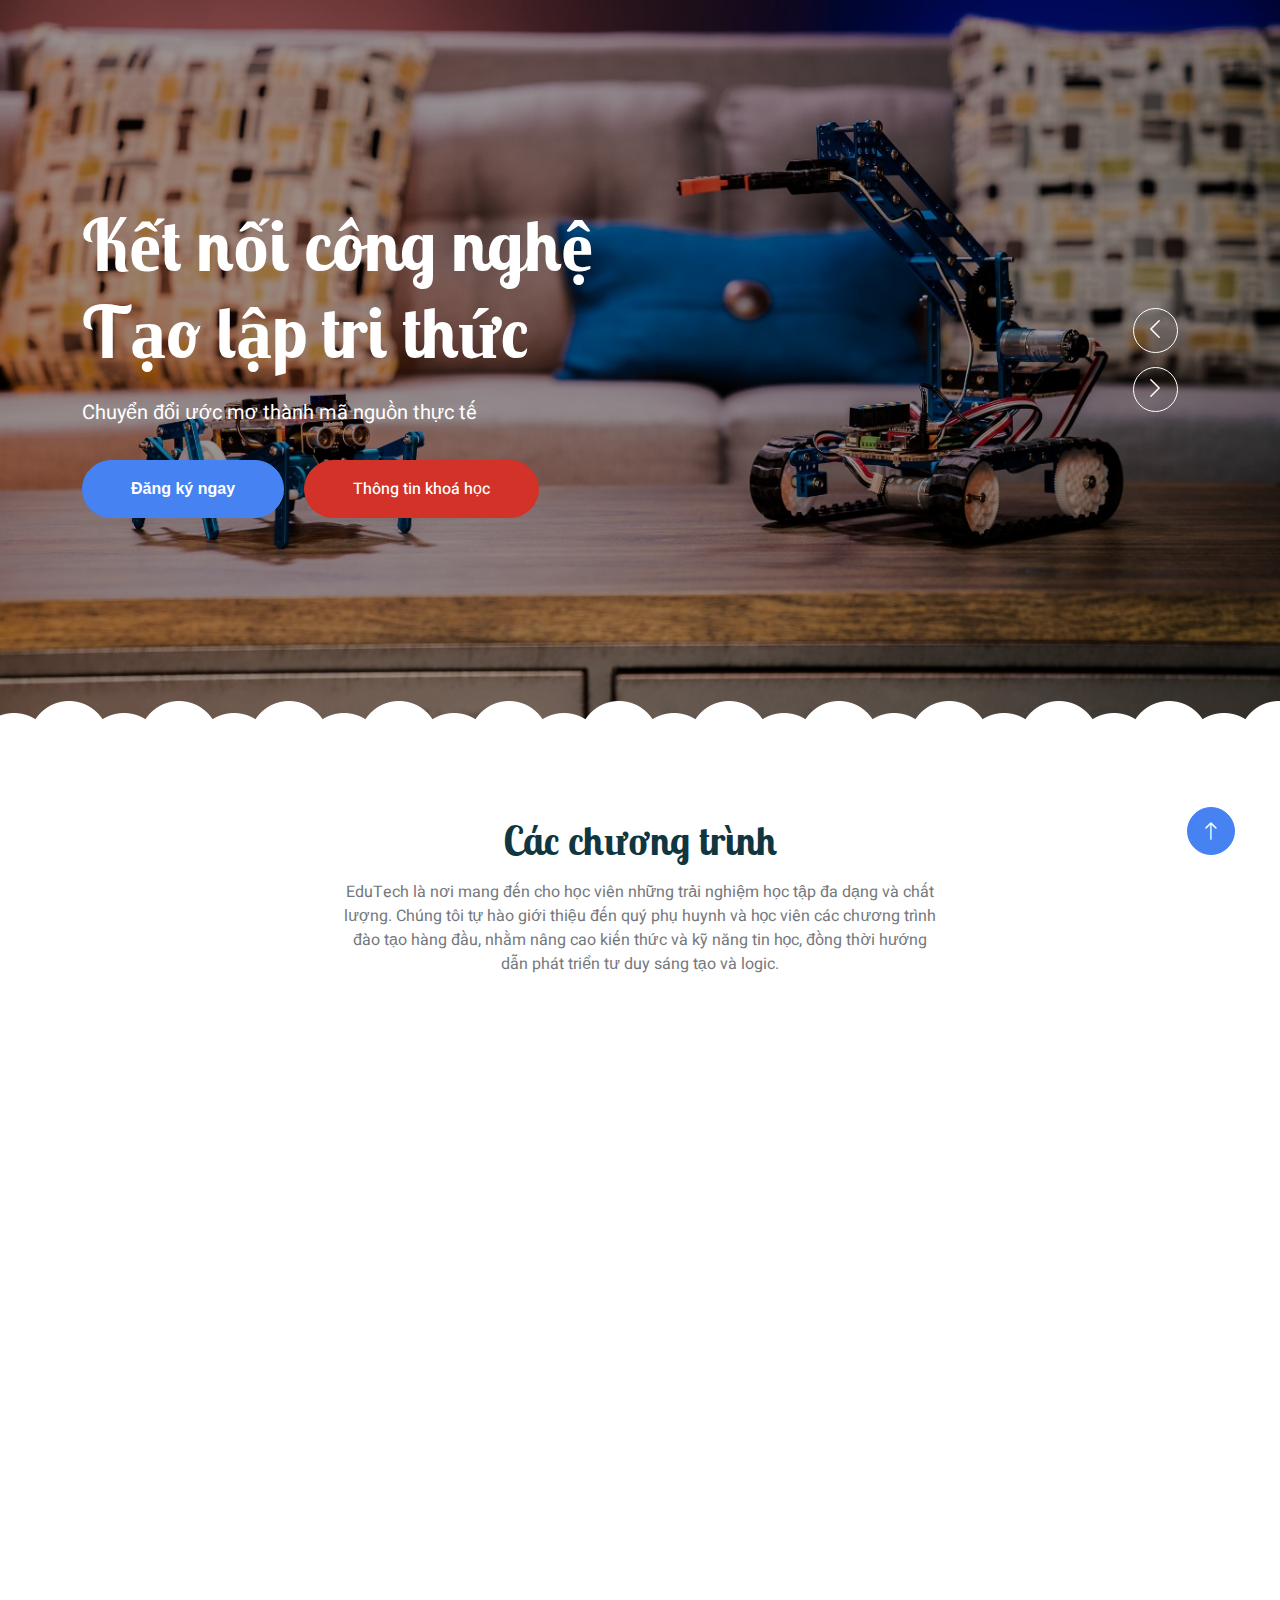
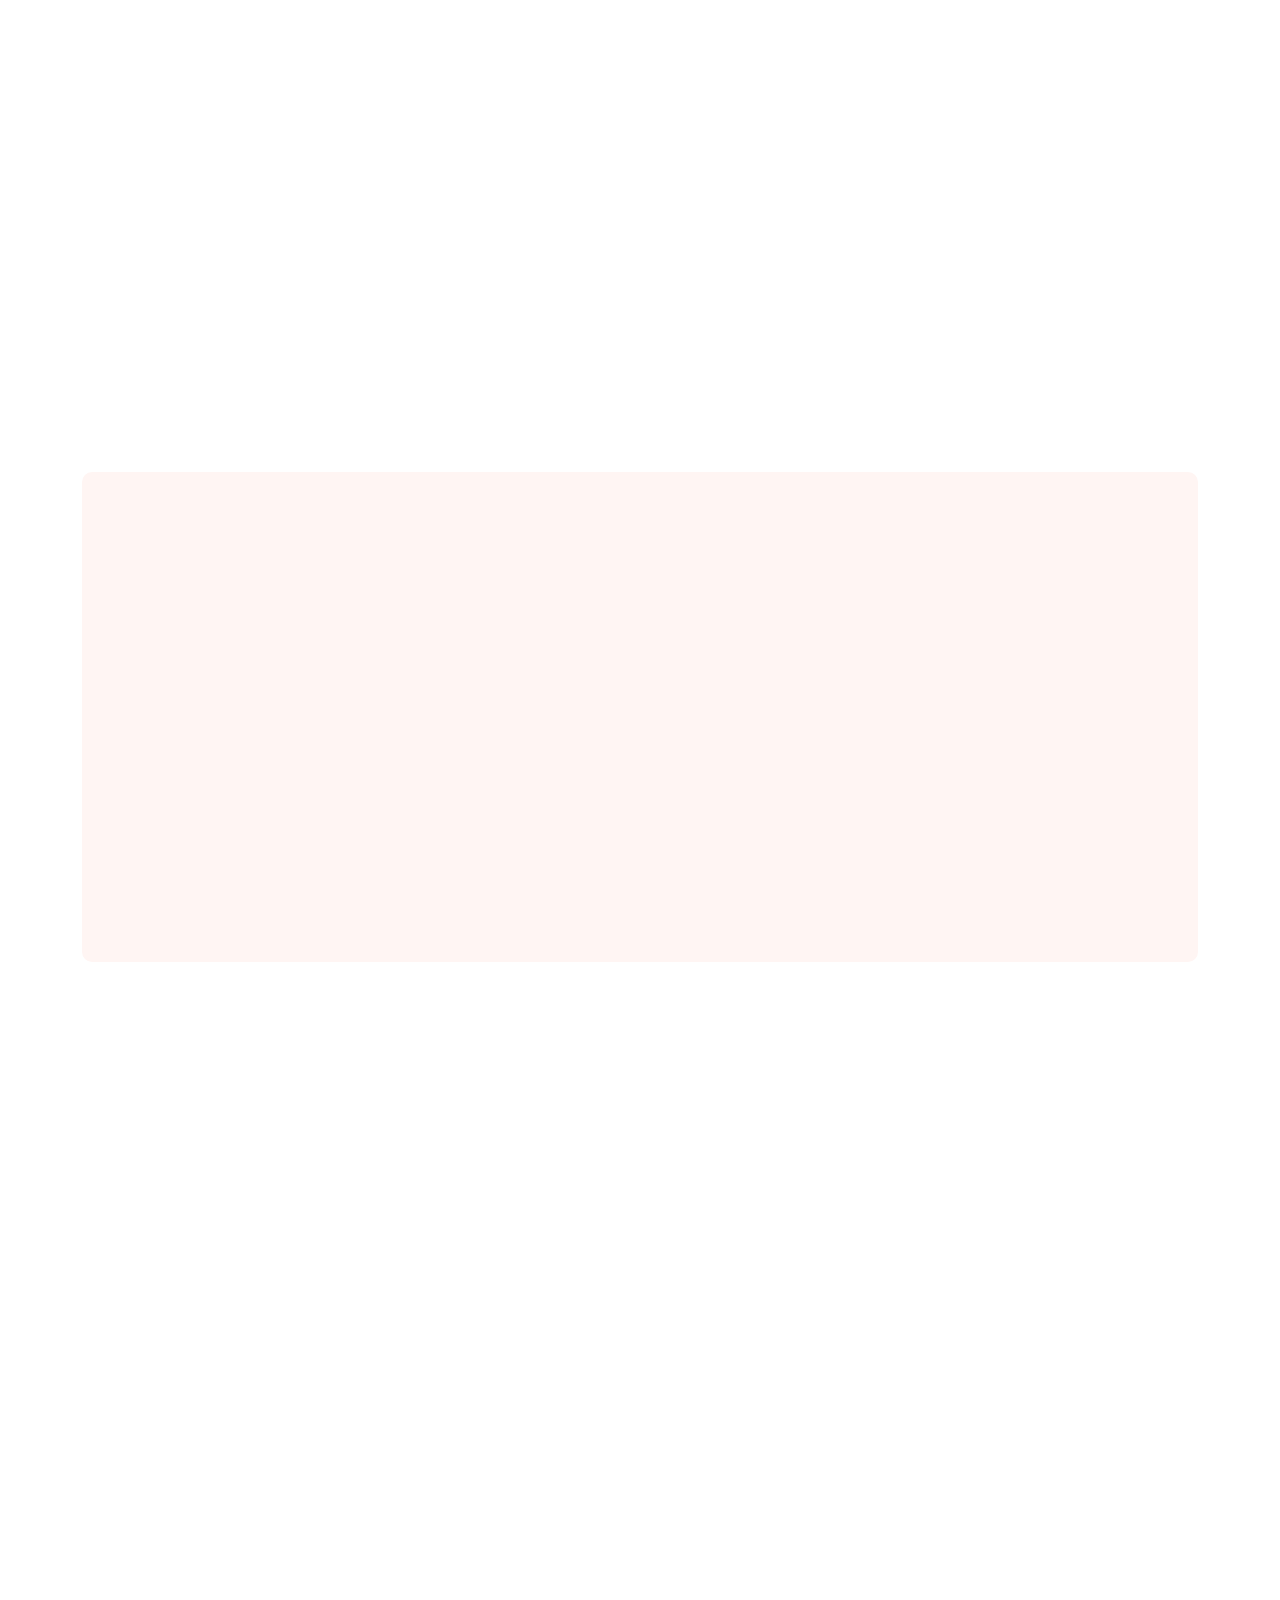
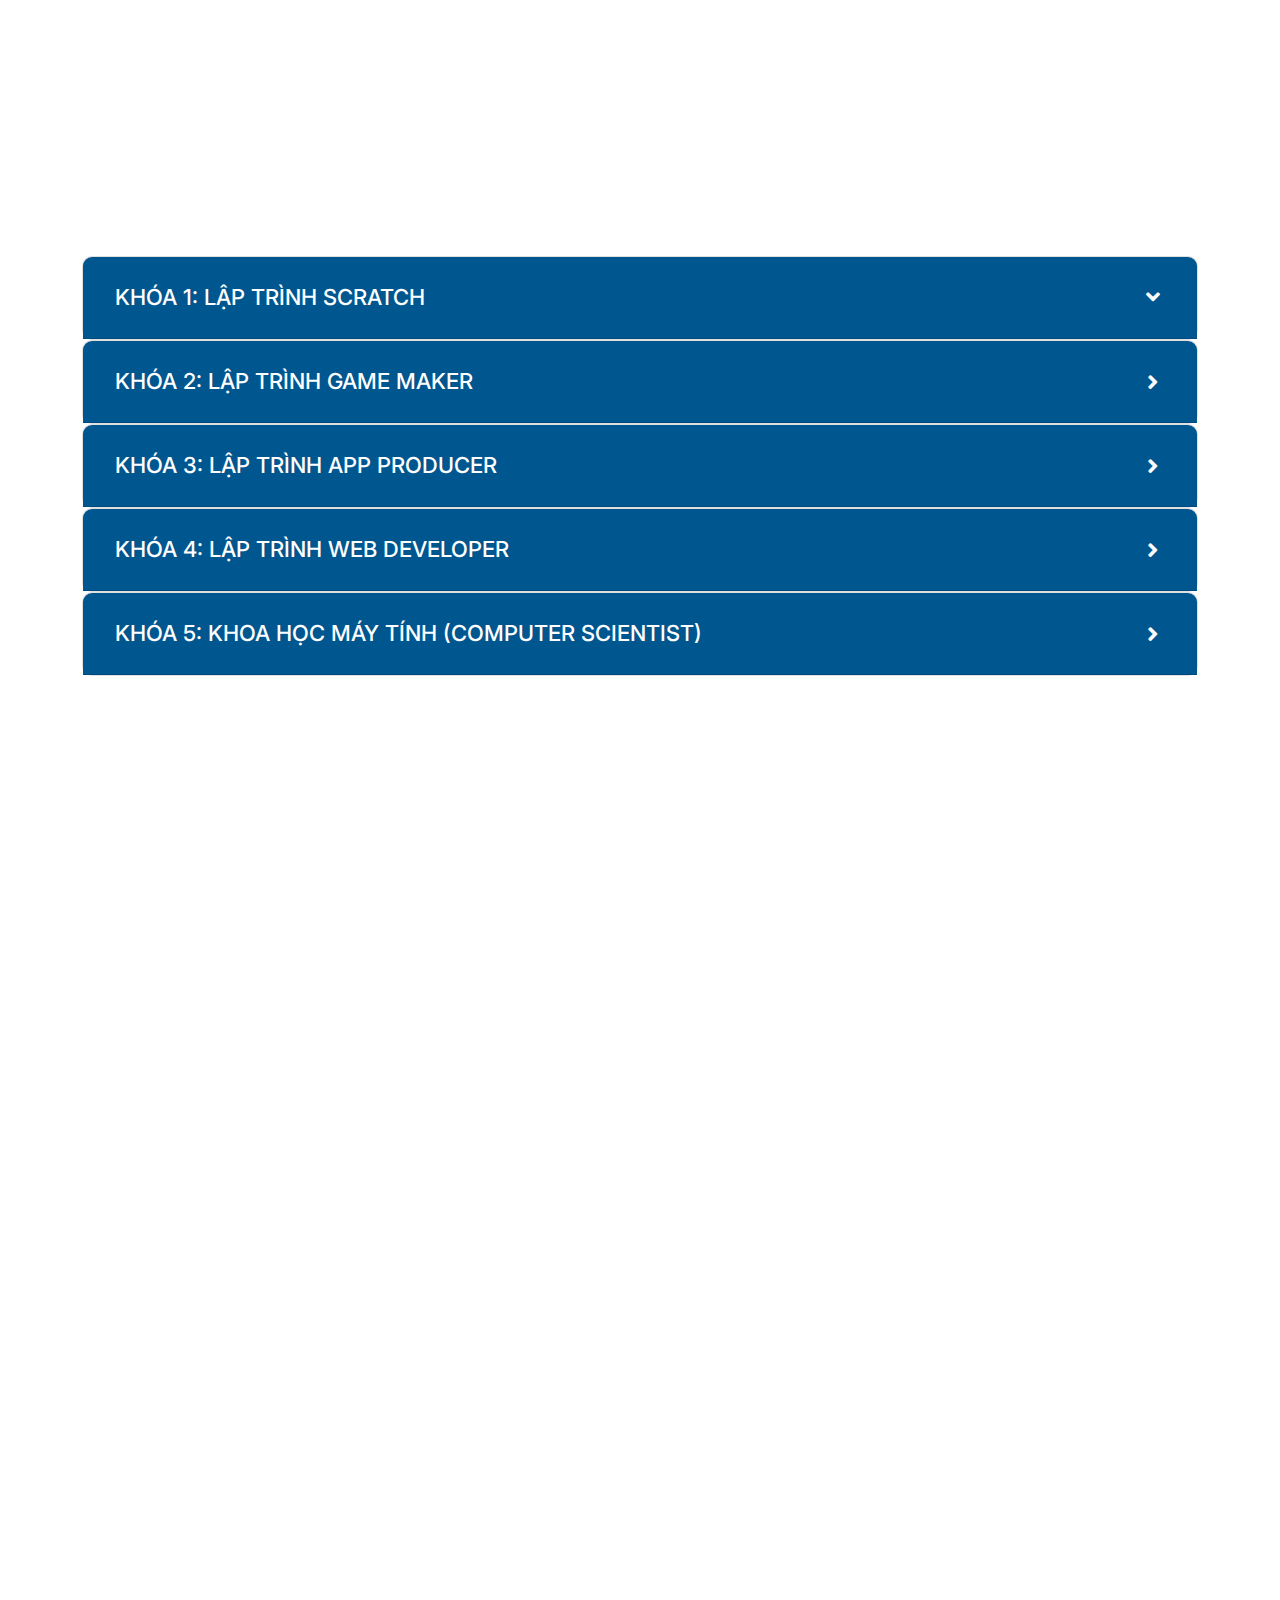
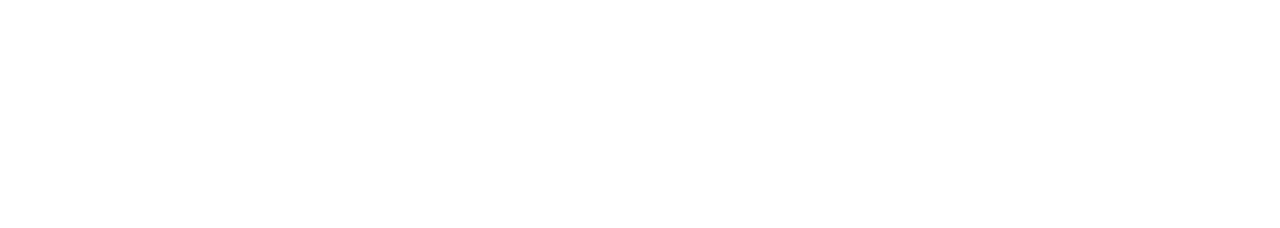
==== commit ab4d7b80: "your commit" ====
--- a/index.html
+++ b/index.html
@@ -38,6 +38,7 @@
     <!-- Template Stylesheet -->
     <link href="css/style.css" rel="stylesheet" />
     <link rel="stylesheet" href="/css/header.css" />
+    <link rel="stylesheet" href="/css/content.css" />
   </head>
 
   <body>
@@ -58,56 +59,6 @@
       <!-- Spinner End -->
 
       <!-- Navbar Start -->
-      <nav
-        class="navbar navbar-expand-lg bg-white navbar-light sticky-top px-4 px-lg-5 py-lg-0"
-      >
-        <a href="index.html" class="navbar-brand">
-          <h1 class="m-0 text-primary branding-primary">
-            <img src="/img/icon/hnue-logo.png" width="56px" alt="hnue-logo" />
-            <div class="gh-branding-name">
-              <span> Hanoi National University of Education </span>
-              <br />
-              <span>Information Techonology Center</span>
-            </div>
-          </h1>
-        </a>
-        <button
-          type="button"
-          class="navbar-toggler"
-          data-bs-toggle="collapse"
-          data-bs-target="#navbarCollapse"
-        >
-          <span class="navbar-toggler-icon"></span>
-        </button>
-        <div class="collapse navbar-collapse" id="navbarCollapse">
-          <div class="navbar-nav mx-auto">
-            <a href="index.html" class="nav-item nav-link active">Home</a>
-            <a href="about.html" class="nav-item nav-link">About Us</a>
-            <a href="classes.html" class="nav-item nav-link">Classes</a>
-            <div class="nav-item dropdown">
-              <a
-                href="#"
-                class="nav-link dropdown-toggle"
-                data-bs-toggle="dropdown"
-                >Subject</a
-              >
-              <div
-                class="dropdown-menu rounded-0 rounded-bottom border-0 shadow-sm m-0"
-              >
-                <a href="" class="dropdown-item">Lập trình Scratch</a>
-                <a href="" class="dropdown-item">Lập trình Robotic</a>
-                <a href="" class="dropdown-item">Lập trình Web</a>
-                <a href="" class="dropdown-item">Lập trình Python</a>
-                <a href="" class="dropdown-item">Lập trình hướng đối tượng</a>
-              </div>
-            </div>
-            <a href="contact.html" class="nav-item nav-link">Contact Us</a>
-          </div>
-          <a href="" class="btn btn-primary rounded-pill px-3 d-none d-lg-block"
-            >Đăng ký ngay
-          </a>
-        </div>
-      </nav>
       <!-- Navbar End -->
 
       <!-- Carousel Start -->
@@ -117,7 +68,7 @@
             <img class="img-fluid" src="/img/banner/carousel-1.jpg" alt="" />
             <div
               class="position-absolute top-0 start-0 w-100 h-100 d-flex align-items-center"
-              style="background: rgba(0, 0, 0, 0.2)"
+              style="background: rgba(0, 0, 0, 0.4)"
             >
               <div class="container">
                 <div class="row justify-content-start">
@@ -133,12 +84,12 @@
                     <a
                       href=""
                       class="btn btn-primary rounded-pill py-sm-3 px-sm-5 me-3 animated slideInLeft"
-                      >Learn More</a
+                      >Đăng ký ngay</a
                     >
                     <a
                       href=""
                       class="btn btn-dark btn-our-classes rounded-pill py-sm-3 px-sm-5 animated slideInRight"
-                      >Our Classes</a
+                      >Thông tin khoá học</a
                     >
                   </div>
                 </div>
@@ -149,7 +100,7 @@
             <img class="img-fluid" src="/img/banner/carousel-2.jpg" alt="" />
             <div
               class="position-absolute top-0 start-0 w-100 h-100 d-flex align-items-center"
-              style="background: rgba(0, 0, 0, 0.2)"
+              style="background: rgba(0, 0, 0, 0.4)"
             >
               <div class="container">
                 <div class="row justify-content-start">
@@ -165,12 +116,12 @@
                     <a
                       href=""
                       class="btn btn-primary rounded-pill py-sm-3 px-sm-5 me-3 animated slideInLeft"
-                      >Learn More</a
+                      >Đăng ký ngay</a
                     >
                     <a
                       href=""
                       class="btn btn-dark btn-our-classes rounded-pill py-sm-3 px-sm-5 animated slideInRight"
-                      >Our Classes</a
+                      >Thông tin khoá học</a
                     >
                   </div>
                 </div>
@@ -207,9 +158,9 @@
                   <span class="bg-primary"></span>
                 </div>
                 <div class="facility-text bg-primary">
-                  <h3 class="text-primary mb-3">Học tập thích ứng</h3>
+                  <h3 class="text-primary mb-3">Elearning</h3>
                   <p class="mb-0">
-                    Lớp học đảo ngược
+                    Hệ thống quản lý học tập
                     <a href="https://lms.hnue.edu.vn/" target="_blank"
                       >https://lms.hnue.edu.vn/</a
                     >
@@ -270,11 +221,11 @@
             <div class="col-lg-6 wow fadeInUp" data-wow-delay="0.1s">
               <h1 class="mb-4">Về chúng tôi</h1>
               <p>
-                EduTech là một tổ chức giáo dục chất lượng, bắt nguồn từ trường
-                Đại học Sư phạm Hà Nội - nơi có đội ngũ giáo viên uy tín và chất
-                lượng trong lĩnh vực tin học. Sứ mệnh của EduTech là mang đến
-                cho học viên không chỉ kiến thức mà còn là cơ hội trải nghiệm
-                một môi trường học tập tích cực và sáng tạo.
+                EduTech là một tổ chức giáo dục, bắt nguồn từ trường Đại học Sư
+                phạm Hà Nội - nơi có đội ngũ giáo viên uy tín và chất lượng
+                trong lĩnh vực tin học. Sứ mệnh của EduTech là mang đến cho học
+                viên không chỉ kiến thức mà còn là cơ hội trải nghiệm một môi
+                trường học tập tích cực và sáng tạo.
               </p>
               <p class="mb-4">
                 EduTech tin rằng việc học lập trình không chỉ là hành trình đến
@@ -284,13 +235,6 @@
                 mặt và vượt qua mọi thách thức trong ngành công nghiệp công nghệ
                 ngày nay.
               </p>
-              <div class="row g-4 align-items-center">
-                <div class="col-sm-6">
-                  <a class="btn btn-primary rounded-pill py-3 px-5" href=""
-                    >Xem thêm</a
-                  >
-                </div>
-              </div>
             </div>
             <div class="col-lg-6 about-img wow fadeInUp" data-wow-delay="0.5s">
               <div class="row">
@@ -344,7 +288,9 @@
                 <div
                   class="h-100 d-flex flex-column justify-content-center p-5"
                 >
-                  <h1 class="mb-4">Founder - Thầy Nguyễn Duy Hải</h1>
+                  <h1 class="mb-4">
+                    Giảng viên - Tiến sĩ <br />Nguyễn Duy Hải
+                  </h1>
                   <p class="mb-4">
                     Thầy Nguyễn Duy Hải, Giám đốc Trung tâm Công nghệ Thông tin
                     - Đại học Sư phạm Hà Nội, là nguồn động viên lớn cho sự phát
@@ -379,357 +325,214 @@
           >
             <h1 class="mb-3">Môn học</h1>
             <p>
-              Học lập trình không chỉ giúp phát triển kỹ năng logic và sáng tạo
-              mà còn tạo ra cơ hội mới trong thế giới công nghệ ngày nay. Với
-              việc nắm vững kỹ năng lập trình, học viên không chỉ trang bị cho
-              mình sức mạnh tư duy tự lập mà còn mở ra cánh cửa cho sự nghiệp đa
-              dạng, từ phát triển ứng dụng đến sáng tạo công nghệ.
+              Khóa học lập trình Python tại EduTech được thiết kế nhằm giúp học
+              sinh tiếp cận với công nghệ, phát triển khả năng tư duy logic
+              trong giải quyết vấn đề và ứng dụng CNTT, truyền thông trong học
+              và tự học. Python là một ngôn ngữ lập trình mạnh mẽ, dễ học và
+              được sử dụng rộng rãi trong nhiều lĩnh vực như phát triển web,
+              khoa học dữ liệu, trí tuệ nhân tạo và nhiều ứng dụng khác. Nội
+              dung khóa học:
             </p>
           </div>
-          <div class="row g-4">
-            <div class="col-lg-4 col-md-6 wow fadeInUp" data-wow-delay="0.1s">
+          <div class="row g-4 justify-content-around">
+            <div class="col-lg-4 col-md-6 wow fadeInUp" data-wow-delay="0.3s">
               <div class="classes-item">
                 <div class="bg-light rounded-circle w-75 mx-auto p-3">
                   <img
                     class="img-fluid rounded-circle"
-                    src="/img/class/classes-1.jpg"
+                    src="/img/Class/classes-5.png"
                     alt=""
                   />
                 </div>
                 <div class="bg-light rounded p-4 pt-5 mt-n5">
                   <a class="d-block text-center h3 mt-3 mb-4" href=""
-                    >Lập trình Scratch</a
+                    >Lập trình python</a
                   >
                   <div class="row g-1">
                     <div class="col-4">
                       <div class="border-top border-3 border-primary pt-2">
                         <h6 class="text-primary mb-1">Age:</h6>
-                        <small>3-5 Years</small>
+                        <small>12-18</small>
                       </div>
                     </div>
                     <div class="col-4">
                       <div class="border-top border-3 border-success pt-2">
                         <h6 class="text-success mb-1">Time:</h6>
-                        <small>9-10 AM</small>
+                        <small>2 hours</small>
                       </div>
                     </div>
                     <div class="col-4">
                       <div class="border-top border-3 border-warning pt-2">
                         <h6 class="text-warning mb-1">Capacity:</h6>
-                        <small>30 Kids</small>
+                        <small>10 Teens</small>
                       </div>
                     </div>
                   </div>
                 </div>
               </div>
             </div>
-            <div class="col-lg-4 col-md-6 wow fadeInUp" data-wow-delay="0.3s">
-              <div class="classes-item">
-                <div class="bg-light rounded-circle w-75 mx-auto p-3">
-                  <img
-                    class="img-fluid rounded-circle"
-                    src="/img/Class/classes-2.jpg"
-                    alt=""
-                  />
-                </div>
-                <div class="bg-light rounded p-4 pt-5 mt-n5">
-                  <a class="d-block text-center h3 mt-3 mb-4" href=""
-                    >Lập trình Robotic</a
+          </div>
+        </div>
+      </div>
+      <!-- Classes End -->
+
+      <!-- Content Start -->
+      <div class="container-xxl py-5">
+        <div class="container mt-5">
+          <div id="accordion" class="custom-accordion">
+            <div class="card">
+              <div class="card-header" id="headingOne">
+                <h5 class="mb-0">
+                  <button
+                    class="btn btn-link"
+                    data-toggle="collapse"
+                    data-target="#collapseOne"
+                    aria-expanded="true"
+                    aria-controls="collapseOne"
                   >
-                  <div class="row g-1">
-                    <div class="col-4">
-                      <div class="border-top border-3 border-primary pt-2">
-                        <h6 class="text-primary mb-1">Age:</h6>
-                        <small>3-5 Years</small>
-                      </div>
-                    </div>
-                    <div class="col-4">
-                      <div class="border-top border-3 border-success pt-2">
-                        <h6 class="text-success mb-1">Time:</h6>
-                        <small>9-10 AM</small>
-                      </div>
-                    </div>
-                    <div class="col-4">
-                      <div class="border-top border-3 border-warning pt-2">
-                        <h6 class="text-warning mb-1">Capacity:</h6>
-                        <small>30 Kids</small>
-                      </div>
-                    </div>
-                  </div>
-                </div>
-              </div>
-            </div>
-            <div class="col-lg-4 col-md-6 wow fadeInUp" data-wow-delay="0.5s">
-              <div class="classes-item">
-                <div class="bg-light rounded-circle w-75 mx-auto p-3">
-                  <img
-                    class="img-fluid rounded-circle"
-                    src="/img/class/classes-3.jpg"
-                    alt=""
-                  />
-                </div>
-                <div class="bg-light rounded p-4 pt-5 mt-n5">
-                  <a class="d-block text-center h3 mt-3 mb-4" href=""
-                    >Lập trình Web</a
+                    KHÓA 1: LẬP TRÌNH SCRATCH
+                  </button>
+                </h5>
+              </div>
+              <div
+                id="collapseOne"
+                class="collapse"
+                aria-labelledby="headingOne"
+                data-parent="#accordion"
+              >
+                <div class="card-body">
+                  <h6>Tổng quan kỳ học:</h6>
+                  <ul>
+                    <li>
+                      Khóa học lập trình Scratch Creator cung cấp ba cấp độ từ
+                      cơ bản đến chuyên sâu sử dụng ngôn ngữ chính là Scratch để
+                      phát triển tư duy lập trình thông qua việc sáng tạo các
+                      sản phẩm của Scratch. Ngoài ra, học viên cũng được giới
+                      thiệu về Trí tuệ nhân tạo qua PRG AI Blocks, từ khái niệm
+                      đến thực hành xây dựng các ứng dụng nhân diện khuôn mặt và
+                      vật thể.
+                    </li>
+                    <li>Cấp độ: 3 Level</li>
+                    <li>Thời gian học: 42 buổi - 2h/buổi</li>
+                    <li>Độ tuổi: Các bạn nhỏ từ 8-10 tuổi.</li>
+                  </ul>
+                  <h6>LEVEL 1: SCRATCH BASIC</h6>
+                  <p>
+                    Học sinh bước đầu tiếp với lập trình thông qua Scratch, phát
+                    triển tư duy thuật toán và sáng tạo trong việc tạo ra các dự
+                    án cá nhân, sử dụng tài nguyên từ cộng cụ AI.
+                  </p>
+                  <h6>LEVEL 2: SCRATCH ADVANCED</h6>
+                  <p>
+                    Học sinh tìm hiểu về AI và lập trình nâng cao tạo ra mô hình
+                    AI tích hợp vào Scratch, phát triển kỹ năng lập trình các dự
+                    án Scratch phức tạp và sử dụng mô hình AI trong sản phẩm.
+                  </p>
+                  <h6>LEVEL 3: SCRATCH INTENSIVE</h6>
+                  <p>
+                    Học sinh được cung cấp kiến thức về công cụ giận dữ và các
+                    công cụ AI tích hợp. Phát triển khả năng sáng tạo và giải
+                    quyết vấn đề thực tế trong sản phẩm cá nhân.
+                  </p>
+                </div>
+              </div>
+            </div>
+            <div class="card">
+              <div class="card-header" id="headingTwo">
+                <h5 class="mb-0">
+                  <button
+                    class="btn btn-link collapsed"
+                    data-toggle="collapse"
+                    data-target="#collapseTwo"
+                    aria-expanded="false"
+                    aria-controls="collapseTwo"
                   >
-                  <div class="row g-1">
-                    <div class="col-4">
-                      <div class="border-top border-3 border-primary pt-2">
-                        <h6 class="text-primary mb-1">Age:</h6>
-                        <small>3-5 Years</small>
-                      </div>
-                    </div>
-                    <div class="col-4">
-                      <div class="border-top border-3 border-success pt-2">
-                        <h6 class="text-success mb-1">Time:</h6>
-                        <small>9-10 AM</small>
-                      </div>
-                    </div>
-                    <div class="col-4">
-                      <div class="border-top border-3 border-warning pt-2">
-                        <h6 class="text-warning mb-1">Capacity:</h6>
-                        <small>30 Kids</small>
-                      </div>
-                    </div>
-                  </div>
-                </div>
-              </div>
-            </div>
-            <div class="col-lg-4 col-md-6 wow fadeInUp" data-wow-delay="0.1s">
-              <div class="classes-item">
-                <div class="bg-light rounded-circle w-75 mx-auto p-3">
-                  <img
-                    class="img-fluid rounded-circle"
-                    src="/img/Class/classes-4.jpg"
-                    alt=""
-                  />
-                </div>
-                <div class="bg-light rounded p-4 pt-5 mt-n5">
-                  <a class="d-block text-center h3 mt-3 mb-4" href=""
-                    >Lập trình Python</a
+                    KHÓA 2: LẬP TRÌNH GAME MAKER
+                  </button>
+                </h5>
+              </div>
+              <div
+                id="collapseTwo"
+                class="collapse"
+                aria-labelledby="headingTwo"
+                data-parent="#accordion"
+              >
+                <div class="card-body">Nội dung khóa học 2</div>
+              </div>
+            </div>
+            <div class="card">
+              <div class="card-header" id="headingThree">
+                <h5 class="mb-0">
+                  <button
+                    class="btn btn-link collapsed"
+                    data-toggle="collapse"
+                    data-target="#collapseThree"
+                    aria-expanded="false"
+                    aria-controls="collapseThree"
                   >
-                  <div class="row g-1">
-                    <div class="col-4">
-                      <div class="border-top border-3 border-primary pt-2">
-                        <h6 class="text-primary mb-1">Age:</h6>
-                        <small>3-5 Years</small>
-                      </div>
-                    </div>
-                    <div class="col-4">
-                      <div class="border-top border-3 border-success pt-2">
-                        <h6 class="text-success mb-1">Time:</h6>
-                        <small>9-10 AM</small>
-                      </div>
-                    </div>
-                    <div class="col-4">
-                      <div class="border-top border-3 border-warning pt-2">
-                        <h6 class="text-warning mb-1">Capacity:</h6>
-                        <small>30 Kids</small>
-                      </div>
-                    </div>
-                  </div>
-                </div>
-              </div>
-            </div>
-            <div class="col-lg-4 col-md-6 wow fadeInUp" data-wow-delay="0.3s">
-              <div class="classes-item">
-                <div class="bg-light rounded-circle w-75 mx-auto p-3">
-                  <img
-                    class="img-fluid rounded-circle"
-                    src="/img/class/classes-5.jpg"
-                    alt=""
-                  />
-                </div>
-                <div class="bg-light rounded p-4 pt-5 mt-n5">
-                  <a class="d-block text-center h3 mt-3 mb-4" href=""
-                    >Lập trình hướng đối tượng</a
+                    KHÓA 3: LẬP TRÌNH APP PRODUCER
+                  </button>
+                </h5>
+              </div>
+              <div
+                id="collapseThree"
+                class="collapse"
+                aria-labelledby="headingThree"
+                data-parent="#accordion"
+              >
+                <div class="card-body">Nội dung khóa học 3</div>
+              </div>
+            </div>
+            <div class="card">
+              <div class="card-header" id="headingFour">
+                <h5 class="mb-0">
+                  <button
+                    class="btn btn-link collapsed"
+                    data-toggle="collapse"
+                    data-target="#collapseFour"
+                    aria-expanded="false"
+                    aria-controls="collapseFour"
                   >
-                  <div class="row g-1">
-                    <div class="col-4">
-                      <div class="border-top border-3 border-primary pt-2">
-                        <h6 class="text-primary mb-1">Age:</h6>
-                        <small>3-5 Years</small>
-                      </div>
-                    </div>
-                    <div class="col-4">
-                      <div class="border-top border-3 border-success pt-2">
-                        <h6 class="text-success mb-1">Time:</h6>
-                        <small>9-10 AM</small>
-                      </div>
-                    </div>
-                    <div class="col-4">
-                      <div class="border-top border-3 border-warning pt-2">
-                        <h6 class="text-warning mb-1">Capacity:</h6>
-                        <small>30 Kids</small>
-                      </div>
-                    </div>
-                  </div>
-                </div>
-              </div>
-            </div>
-          </div>
-        </div>
-      </div>
-      <!-- Classes End -->
-
-      <!-- Appointment Start -->
-      <div class="container-xxl py-5">
-        <div class="container">
-          <div class="bg-light rounded">
-            <div class="row g-0">
-              <div class="col-lg-6 wow fadeIn" data-wow-delay="0.1s">
-                <div
-                  class="h-100 d-flex flex-column justify-content-center p-5"
-                >
-                  <h1 class="mb-4">Đăng ký ngay</h1>
-                  <form>
-                    <div class="row g-3">
-                      <div class="col-sm-6">
-                        <div class="form-floating">
-                          <input
-                            type="text"
-                            class="form-control border-0"
-                            id="gname"
-                            placeholder="Gurdian Name"
-                          />
-                          <label for="gname">Họ và tên</label>
-                        </div>
-                      </div>
-                      <div class="col-sm-6">
-                        <div class="form-floating">
-                          <input
-                            type="email"
-                            class="form-control border-0"
-                            id="gmail"
-                            placeholder="Gurdian Email"
-                          />
-                          <label for="gmail">Ngày sinh</label>
-                        </div>
-                      </div>
-                      <div class="col-sm-6">
-                        <div class="form-floating">
-                          <input
-                            type="text"
-                            class="form-control border-0"
-                            id="cname"
-                            placeholder="Child Name"
-                          />
-                          <label for="cname">Giới tính</label>
-                        </div>
-                      </div>
-                      <div class="col-sm-6">
-                        <div class="form-floating">
-                          <input
-                            type="text"
-                            class="form-control border-0"
-                            id="cage"
-                            placeholder="Child Age"
-                          />
-                          <label for="cage">Địa chỉ Email</label>
-                        </div>
-                      </div>
-                      <div class="col-12">
-                        <div class="form-floating">
-                          <textarea
-                            class="form-control border-0"
-                            placeholder="Leave a message here"
-                            id="message"
-                            style="height: 100px"
-                          ></textarea>
-                          <label for="message">Khóa học</label>
-                        </div>
-                      </div>
-                      <div class="col-12">
-                        <button
-                          class="btn btn-primary w-100 py-3"
-                          type="submit"
-                        >
-                          Đăng ký
-                        </button>
-                      </div>
-                    </div>
-                  </form>
-                </div>
-              </div>
-              <div
-                class="col-lg-6 wow fadeIn"
-                data-wow-delay="0.5s"
-                style="min-height: 400px"
-              >
-                <div class="position-relative h-100">
-                  <img
-                    class="position-absolute w-100 h-100 rounded"
-                    src="/img/banner/kawaii-robot-2940.jpg"
-                    style="object-fit: cover"
-                  />
-                </div>
-              </div>
-            </div>
-          </div>
-        </div>
-      </div>
-      <!-- Appointment End -->
-
-      <!-- Team Start -->
-      <div class="container-xxl py-5">
-        <div class="container">
-          <div
-            class="text-center mx-auto mb-5 wow fadeInUp"
-            data-wow-delay="0.1s"
-            style="max-width: 600px"
-          >
-            <h1 class="mb-3">Giảng viên</h1>
-            <p>
-              EduTech có đội ngũ giảng viên đồng lòng hướng dẫn học viên trên
-              con đường khám phá kiến thức mới. Với sự đa dạng về chuyên ngành,
-              từ lập trình, khoa học dữ liệu đến thiết kế đồ họa và giáo dục
-              STEM
-            </p>
-          </div>
-          <div class="row g-4">
-            <div class="col-lg-4 col-md-6 wow fadeInUp" data-wow-delay="0.1s">
-              <div class="team-item position-relative">
-                <img
-                  class="img-fluid rounded-circle w-75"
-                  src="/img/Team/team-1.png"
-                  alt=""
-                />
-                <div class="team-text">
-                  <h3>Bạch Đức Anh</h3>
-                  <p>Teacher</p>
-                </div>
-              </div>
-            </div>
-            <div class="col-lg-4 col-md-6 wow fadeInUp" data-wow-delay="0.3s">
-              <div class="team-item position-relative">
-                <img
-                  class="img-fluid rounded-circle w-75"
-                  src="/img/Team/team-2.png"
-                  alt=""
-                />
-                <div class="team-text">
-                  <h3>Nguyễn Duy Hải</h3>
-                  <p>Teacher</p>
-                </div>
-              </div>
-            </div>
-            <div class="col-lg-4 col-md-6 wow fadeInUp" data-wow-delay="0.5s">
-              <div class="team-item position-relative">
-                <img
-                  class="img-fluid rounded-circle w-75"
-                  src="/img/Team/team-3.jpg"
-                  alt=""
-                />
-                <div class="team-text">
-                  <h3>Nguyễn Tiến Đạt</h3>
-                  <p>Teacher</p>
-                </div>
-              </div>
-            </div>
-          </div>
-        </div>
-      </div>
-      <!-- Team End -->
+                    KHÓA 4: LẬP TRÌNH WEB DEVELOPER
+                  </button>
+                </h5>
+              </div>
+              <div
+                id="collapseFour"
+                class="collapse"
+                aria-labelledby="headingFour"
+                data-parent="#accordion"
+              >
+                <div class="card-body">Nội dung khóa học 4</div>
+              </div>
+            </div>
+            <div class="card">
+              <div class="card-header" id="headingFive">
+                <h5 class="mb-0">
+                  <button
+                    class="btn btn-link collapsed"
+                    data-toggle="collapse"
+                    data-target="#collapseFive"
+                    aria-expanded="false"
+                    aria-controls="collapseFive"
+                  >
+                    KHÓA 5: KHOA HỌC MÁY TÍNH (COMPUTER SCIENTIST)
+                  </button>
+                </h5>
+              </div>
+              <div
+                id="collapseFive"
+                class="collapse"
+                aria-labelledby="headingFive"
+                data-parent="#accordion"
+              >
+                <div class="card-body">Nội dung khóa học 5</div>
+              </div>
+            </div>
+          </div>
+        </div>
+      </div>
+      <!-- Content End -->
 
       <!-- Testimonial Start -->
       <div class="container-xxl py-5">
@@ -918,6 +721,8 @@
     <script src="lib/easing/easing.min.js"></script>
     <script src="lib/waypoints/waypoints.min.js"></script>
     <script src="lib/owlcarousel/owl.carousel.min.js"></script>
+    <script src="https://cdn.jsdelivr.net/npm/@popperjs/core@2.5.2/dist/umd/popper.min.js"></script>
+    <script src="https://stackpath.bootstrapcdn.com/bootstrap/4.5.2/js/bootstrap.min.js"></script>
 
     <!-- Template Javascript -->
     <script src="js/main.js"></script>
--- a/css/style.css
+++ b/css/style.css
@@ -166,7 +166,7 @@
   height: 10px;
   top: 0;
   left: 0;
-  background: url(../img/bg-header-top.png) center center repeat-x;
+  /* background: url(../img/bg-header-top.png) center center repeat-x; */
   z-index: 1;
 }
 
--- a/css/header.css
+++ b/css/header.css
@@ -1,34 +1,40 @@
-.branding-primary{
-    display: flex;
-    font-size: 18px;
-    color: #333 !important;
-    display: flex;
-    align-items: center;
+.branding-primary {
+  display: flex;
+  font-size: 18px;
+  color: #333 !important;
+  display: flex;
+  align-items: center;
 }
 
-.gh-branding-name{
-    margin-left: 15px;
-    align-items: center;
+.gh-branding-name {
+  margin-left: 15px;
+  align-items: center;
 }
 
-.btn-primary{
-    background-color: #4682f2;
-    font-family: Arial, Helvetica, sans-serif;
-    font-weight: bold;
-    border-color: #4682f2;
+.btn-primary {
+  background-color: #4682f2;
+  font-family: Arial, Helvetica, sans-serif;
+  font-weight: bold;
+  border-color: #4682f2;
 }
 
-.btn-primary:hover{
-    background-color: #153c85;
-    border-color: #153c85;
+.btn-primary:hover {
+  background-color: #153c85;
+  border-color: #153c85;
 }
 
-.btn-our-classes{
-    background-color: #d23228;
-    border-color: #d23228;
+.btn-our-classes {
+  background-color: #d23228;
+  border-color: #d23228;
 }
 
-.btn-our-classes:hover{
-    background-color: #921108;
-    border-color: #921108;
-}+.btn-our-classes:hover {
+  background-color: #921108;
+  border-color: #921108;
+}
+
+@media (max-width: 991.98px) {
+  .gh-branding-name {
+    display: none;
+  }
+}
--- a/css/content.css
+++ b/css/content.css
@@ -0,0 +1,30 @@
+.custom-accordion .card-header {
+  background-color: #00568f;
+  color: #fff;
+}
+.custom-accordion .card-header .btn {
+  color: #fff;
+  text-align: left;
+  width: 100%;
+  padding: 15px;
+  font-size: 1.1em;
+  position: relative;
+}
+.custom-accordion .card-header .btn:hover {
+  text-decoration: none;
+}
+.custom-accordion .card-header .btn:after {
+  content: "\f107"; /* Font Awesome down arrow */
+  font-family: "Font Awesome 5 Free";
+  font-weight: 900;
+  position: absolute;
+  right: 20px;
+  transition: transform 0.2s;
+}
+.custom-accordion .card-header .btn.collapsed:after {
+  transform: rotate(-90deg);
+}
+.custom-accordion .card-body {
+  background-color: #f8f9fa;
+  padding: 20px;
+}
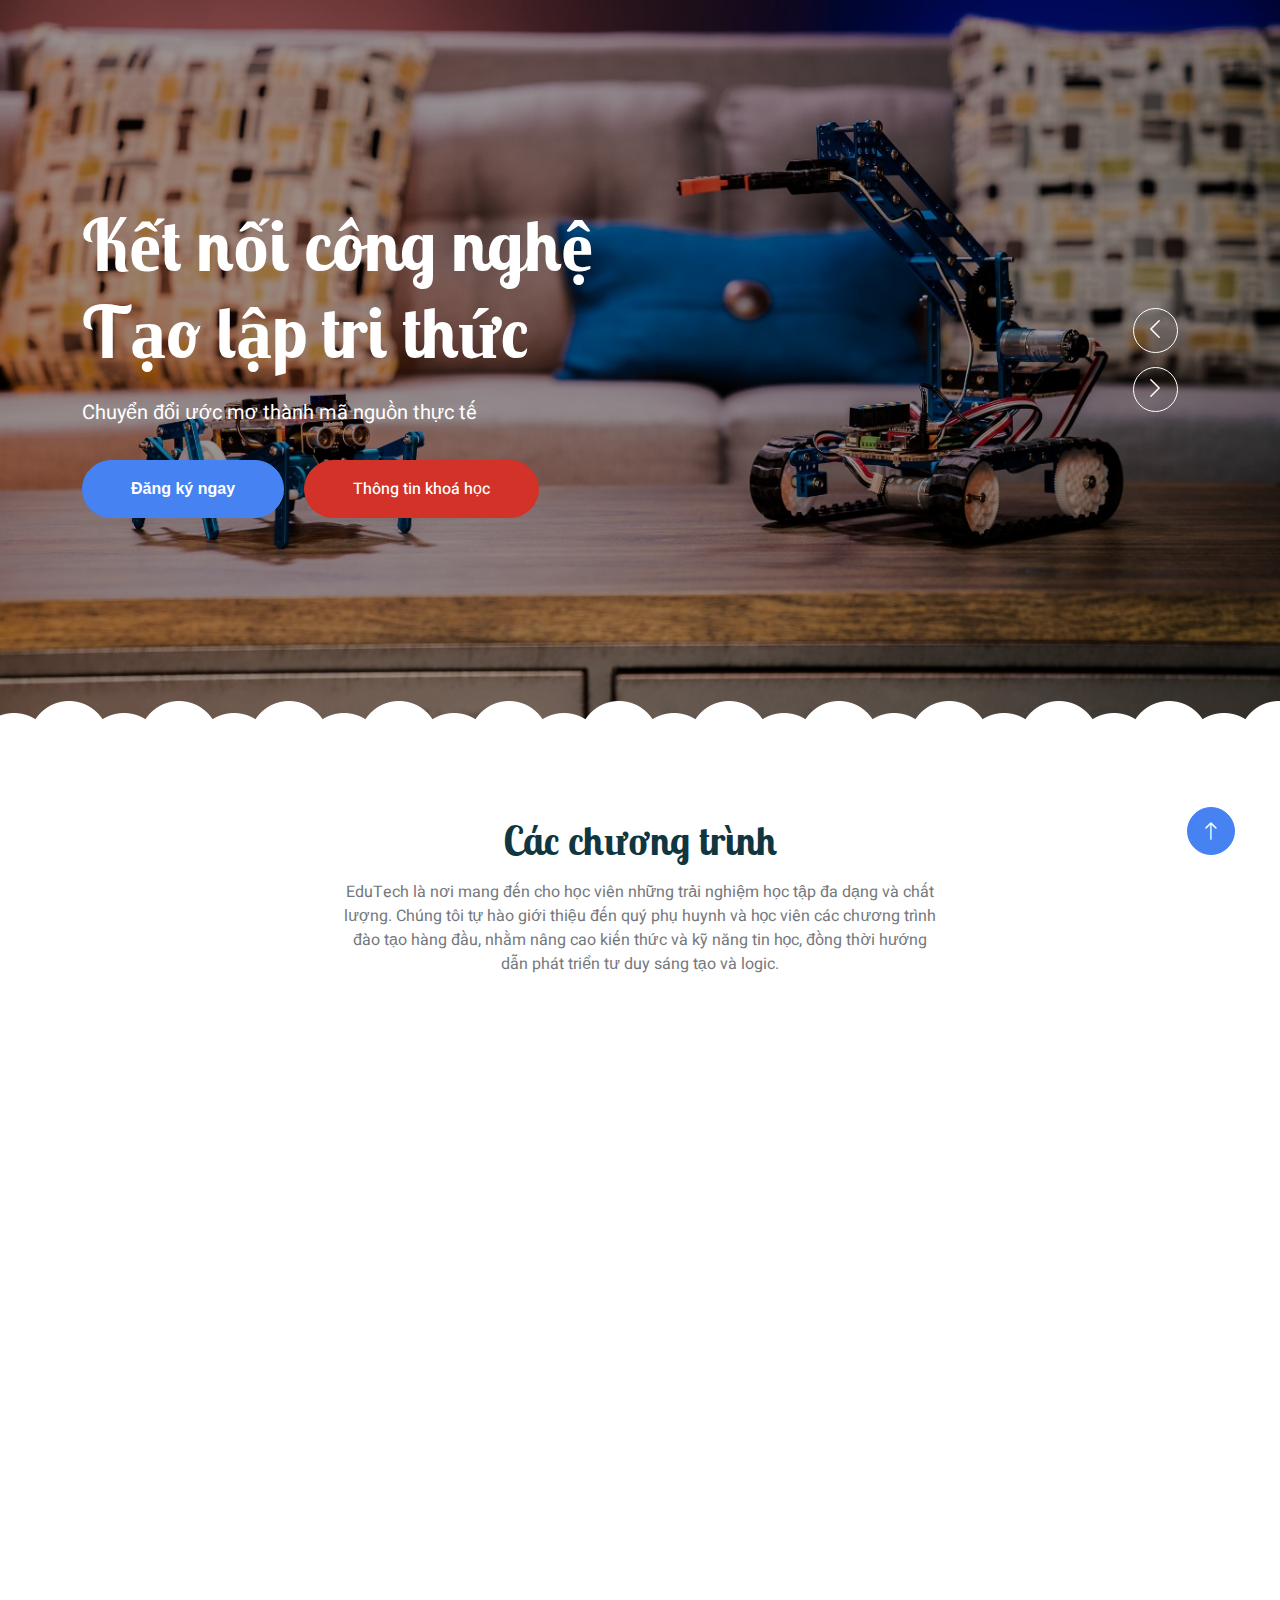
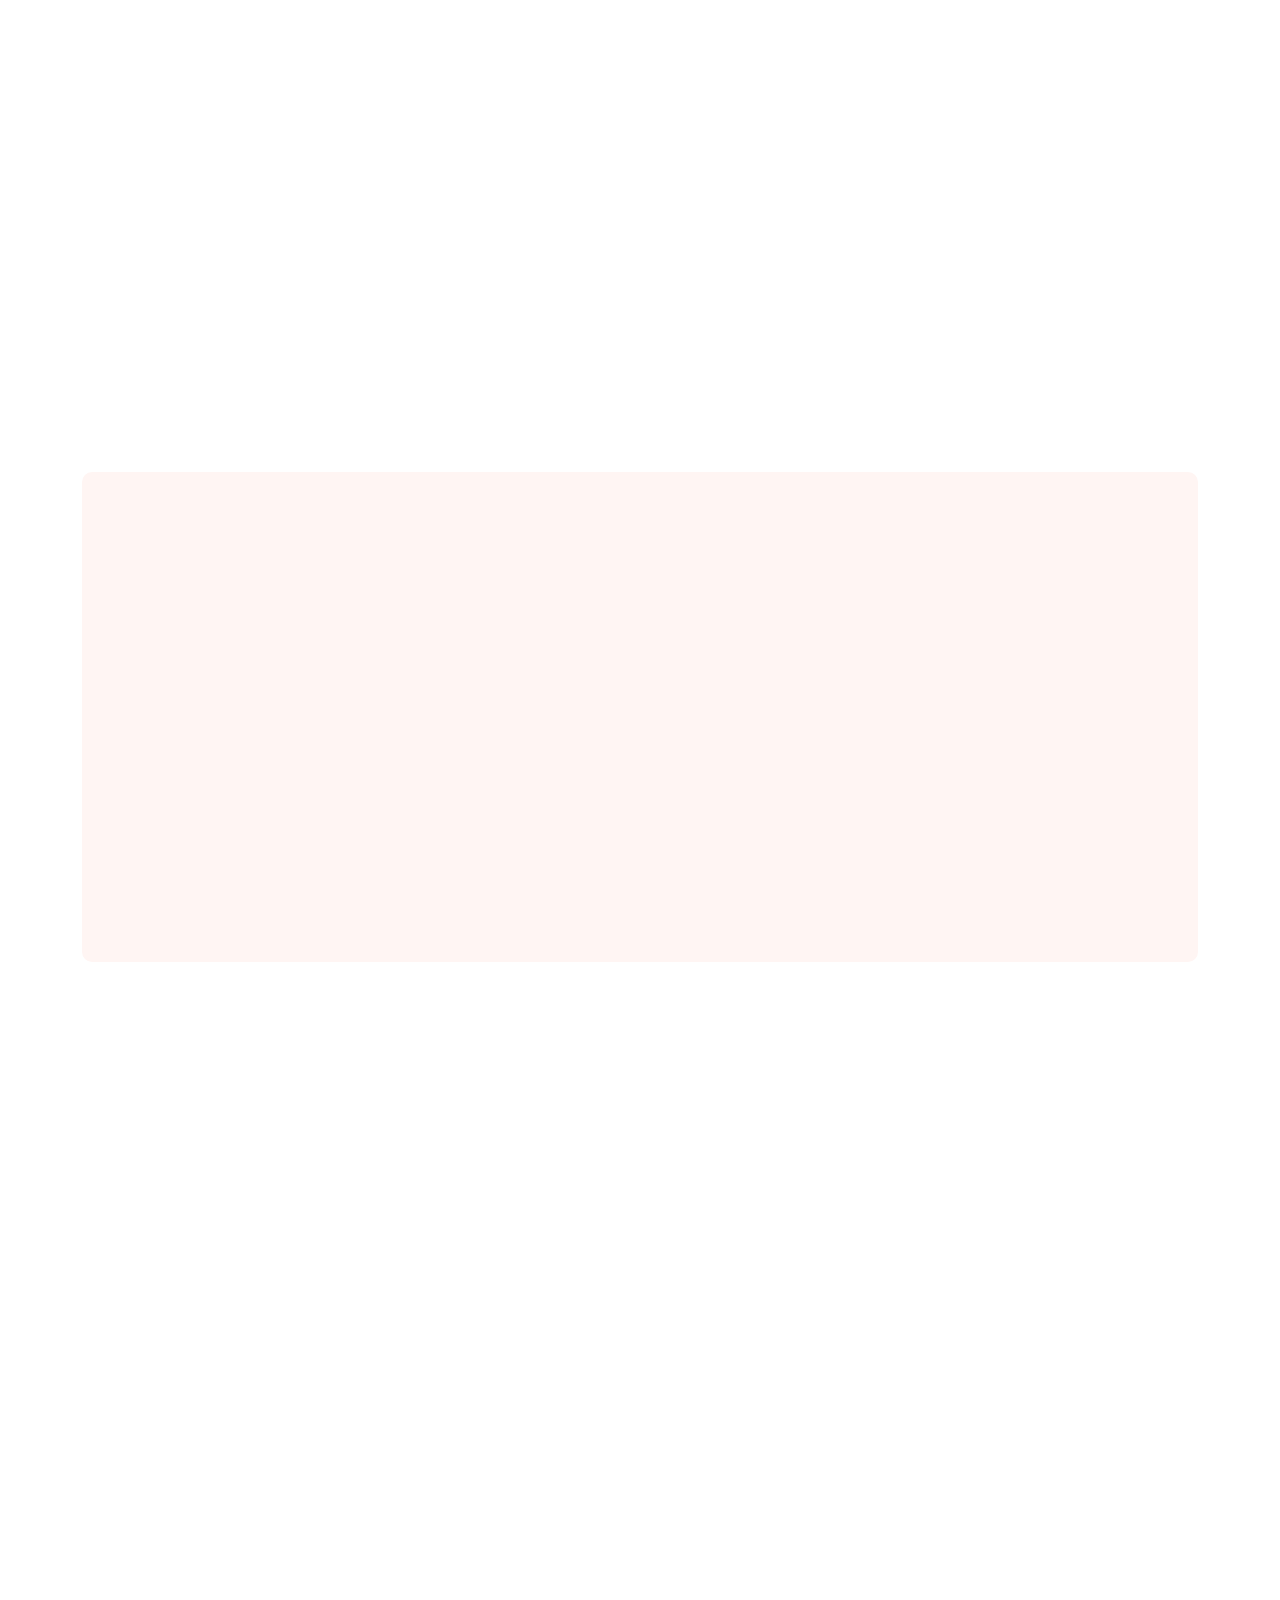
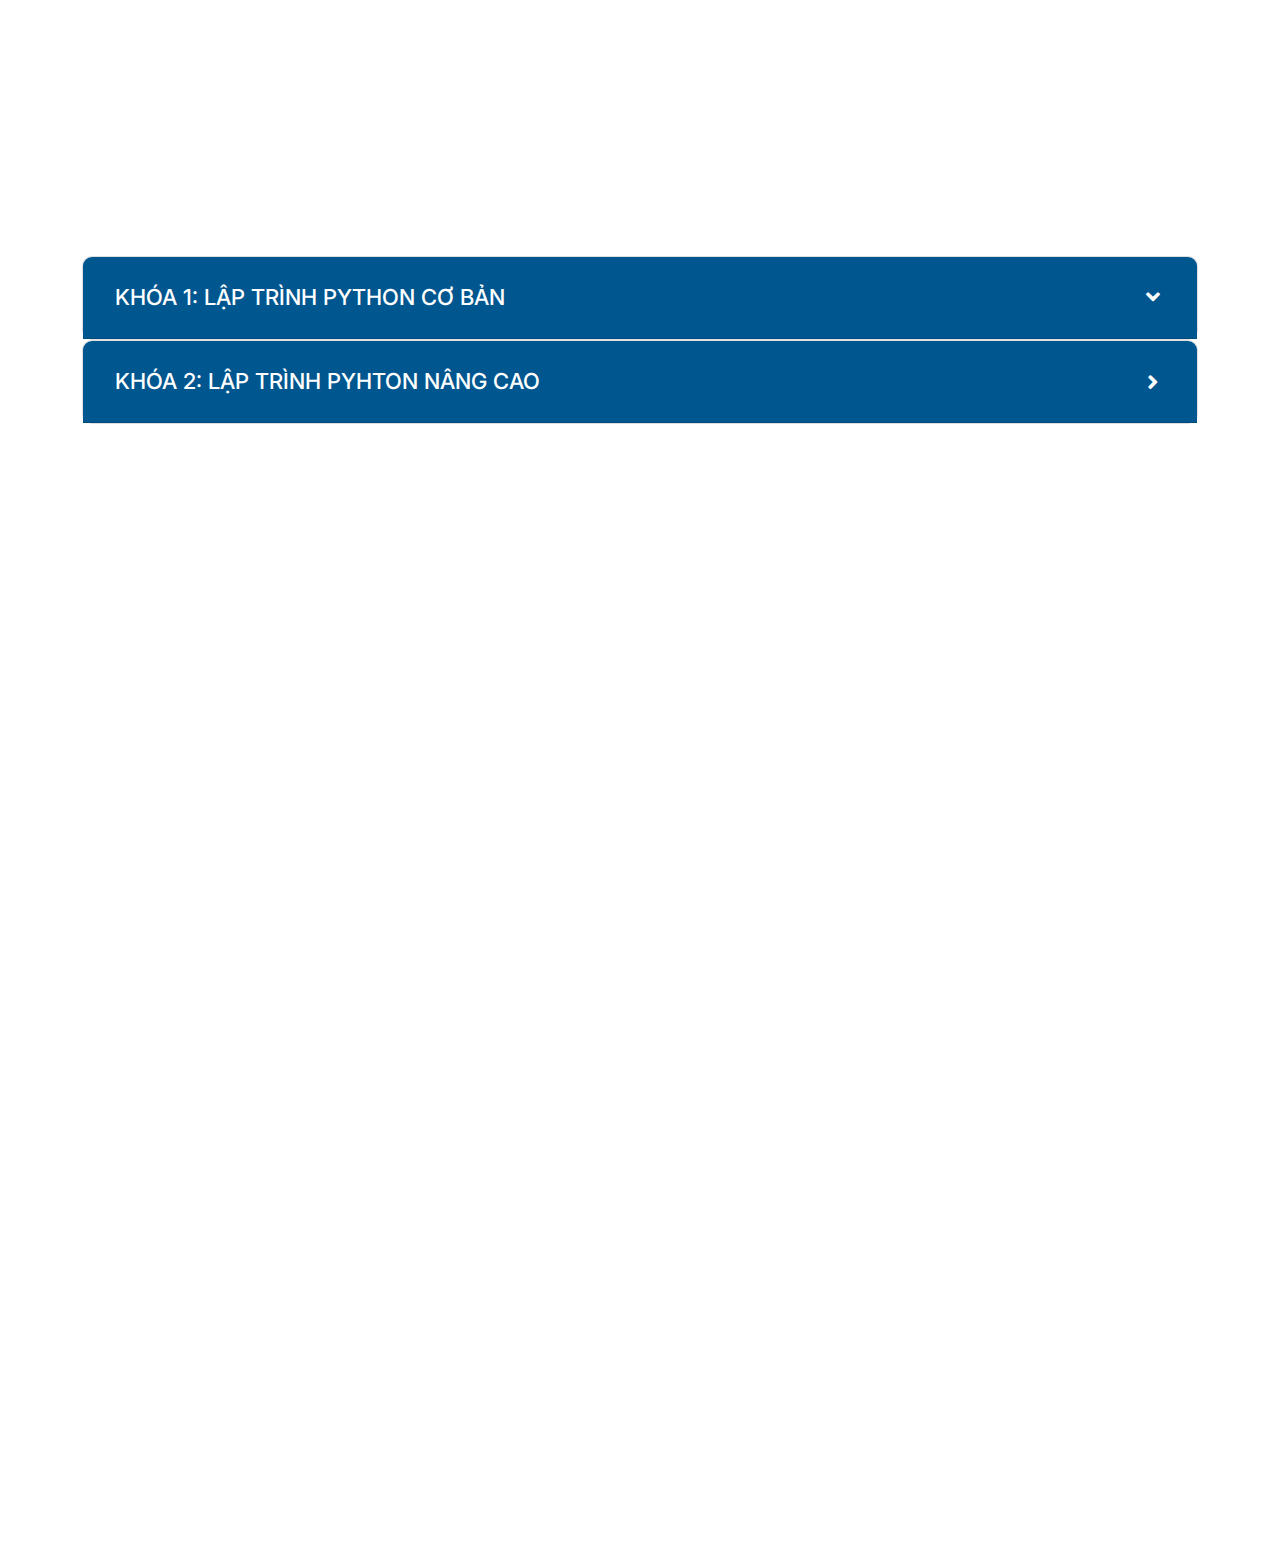
==== commit 6911f890: "Last" ====
--- a/index.html
+++ b/index.html
@@ -390,7 +390,7 @@
                     aria-expanded="true"
                     aria-controls="collapseOne"
                   >
-                    KHÓA 1: LẬP TRÌNH SCRATCH
+                    KHÓA 1: LẬP TRÌNH PYTHON CƠ BẢN
                   </button>
                 </h5>
               </div>
@@ -401,39 +401,66 @@
                 data-parent="#accordion"
               >
                 <div class="card-body">
-                  <h6>Tổng quan kỳ học:</h6>
+                  <h6>Tổng quan khoá học:</h6>
                   <ul>
                     <li>
-                      Khóa học lập trình Scratch Creator cung cấp ba cấp độ từ
-                      cơ bản đến chuyên sâu sử dụng ngôn ngữ chính là Scratch để
-                      phát triển tư duy lập trình thông qua việc sáng tạo các
-                      sản phẩm của Scratch. Ngoài ra, học viên cũng được giới
-                      thiệu về Trí tuệ nhân tạo qua PRG AI Blocks, từ khái niệm
-                      đến thực hành xây dựng các ứng dụng nhân diện khuôn mặt và
-                      vật thể.
-                    </li>
-                    <li>Cấp độ: 3 Level</li>
-                    <li>Thời gian học: 42 buổi - 2h/buổi</li>
-                    <li>Độ tuổi: Các bạn nhỏ từ 8-10 tuổi.</li>
+                      Khóa học Python cơ bản này được thiết kế nhằm giúp người
+                      mới bắt đầu nắm vững các khái niệm cơ bản và áp dụng chúng
+                      vào các bài toán lập trình thực tế. Khóa học bao gồm từ
+                      cài đặt môi trường, hiểu về lịch sử và phát triển của
+                      Python, đến việc làm quen với cú pháp và cấu trúc điều
+                      khiển của ngôn ngữ. Người học sẽ được thực hành viết mã
+                      lệnh, xử lý chuỗi, và làm việc với các cấu trúc dữ liệu
+                      quan trọng như danh sách (list), bộ dữ liệu (tuple), tập
+                      hợp (set), và từ điển (dict). Khóa học không chỉ cung cấp
+                      kiến thức lý thuyết mà còn nhiều bài tập thực hành để củng
+                      cố và áp dụng kiến thức vào thực tế.
+                    </li>
+                    <li><b>Thời gian học: </b>12 buổi - 2h/buổi</li>
+                    <li><b>Độ tuổi: </b>Các bạn nhỏ từ 12 - 18 tuổi.</li>
                   </ul>
-                  <h6>LEVEL 1: SCRATCH BASIC</h6>
-                  <p>
-                    Học sinh bước đầu tiếp với lập trình thông qua Scratch, phát
-                    triển tư duy thuật toán và sáng tạo trong việc tạo ra các dự
-                    án cá nhân, sử dụng tài nguyên từ cộng cụ AI.
-                  </p>
-                  <h6>LEVEL 2: SCRATCH ADVANCED</h6>
-                  <p>
-                    Học sinh tìm hiểu về AI và lập trình nâng cao tạo ra mô hình
-                    AI tích hợp vào Scratch, phát triển kỹ năng lập trình các dự
-                    án Scratch phức tạp và sử dụng mô hình AI trong sản phẩm.
-                  </p>
-                  <h6>LEVEL 3: SCRATCH INTENSIVE</h6>
-                  <p>
-                    Học sinh được cung cấp kiến thức về công cụ giận dữ và các
-                    công cụ AI tích hợp. Phát triển khả năng sáng tạo và giải
-                    quyết vấn đề thực tế trong sản phẩm cá nhân.
-                  </p>
+                  <h6>Nội dung khoá học</h6>
+                  <ul>
+                    <li><b>Buổi 1: Tổng Quan về Ngôn ngữ Máy và Python</b></li>
+                    <li>
+                      <b>Buổi 2: Khám Phá Biến và Kiểu Dữ liệu trong Python</b>
+                    </li>
+                    <li><b>Buổi 3: Giao Tiếp Dữ liệu giữa Người và Máy</b></li>
+                    <li>
+                      <b
+                        >Buổi 4: Điều Khiển Luồng Chương Trình với Câu lệnh Điều
+                        kiện</b
+                      >
+                    </li>
+                    <li><b>Buổi 5: Vòng lặp (Loop)</b></li>
+                    <li>
+                      <b>Buổi 6: Hackathon 1 - Đánh giá Năng lực Giữa Khóa</b>
+                    </li>
+                    <li>
+                      <b>Buổi 7: Làm việc với kiểu dữ liệu Danh sách (List)</b>
+                    </li>
+                    <li><b>Buổi 8: Xử lý Chuỗi (String) trong Python</b></li>
+                    <li><b>Buổi 9: Làm việc với Từ điển (Dictionary)</b></li>
+                    <li><b>Buổi 10: Giới thiệu Tuple và Set</b></li>
+                    <li><b>Buổi 11: Tổng ôn tập Kiến thức Python</b></li>
+                    <li>
+                      <b>Buổi 12: Hackathon 2 - Đánh giá Năng lực Cuối Khóa</b>
+                    </li>
+                  </ul>
+                  <h6>Phương pháp dạy học theo dự án và STEM</h6>
+                  <ul>
+                    <li>Tăng cường sự hứng thú và động lực học tập</li>
+                    <li>Phát triển kỹ năng thực tiễn</li>
+                    <li>Phát triển kỹ năng liên ngành</li>
+                    <li>Khuyến khích sáng tạo và đổi mới</li>
+                  </ul>
+                  <h6>Đánh giá quá trình và đánh giá dự án học tập</h6>
+                  <ul>
+                    <li>Đánh giá quá trình liên tục và toàn diện</li>
+                    <li>Tăng cường khả năng tự học và tự quản lý</li>
+                    <li>Đánh giá dựa trên sản phẩm thực tế</li>
+                    <li>Phản hồi chi tiết và kịp thờ</li>
+                  </ul>
                 </div>
               </div>
             </div>
@@ -447,7 +474,7 @@
                     aria-expanded="false"
                     aria-controls="collapseTwo"
                   >
-                    KHÓA 2: LẬP TRÌNH GAME MAKER
+                    KHÓA 2: LẬP TRÌNH PYHTON NÂNG CAO
                   </button>
                 </h5>
               </div>
@@ -457,76 +484,73 @@
                 aria-labelledby="headingTwo"
                 data-parent="#accordion"
               >
-                <div class="card-body">Nội dung khóa học 2</div>
-              </div>
-            </div>
-            <div class="card">
-              <div class="card-header" id="headingThree">
-                <h5 class="mb-0">
-                  <button
-                    class="btn btn-link collapsed"
-                    data-toggle="collapse"
-                    data-target="#collapseThree"
-                    aria-expanded="false"
-                    aria-controls="collapseThree"
-                  >
-                    KHÓA 3: LẬP TRÌNH APP PRODUCER
-                  </button>
-                </h5>
-              </div>
-              <div
-                id="collapseThree"
-                class="collapse"
-                aria-labelledby="headingThree"
-                data-parent="#accordion"
-              >
-                <div class="card-body">Nội dung khóa học 3</div>
-              </div>
-            </div>
-            <div class="card">
-              <div class="card-header" id="headingFour">
-                <h5 class="mb-0">
-                  <button
-                    class="btn btn-link collapsed"
-                    data-toggle="collapse"
-                    data-target="#collapseFour"
-                    aria-expanded="false"
-                    aria-controls="collapseFour"
-                  >
-                    KHÓA 4: LẬP TRÌNH WEB DEVELOPER
-                  </button>
-                </h5>
-              </div>
-              <div
-                id="collapseFour"
-                class="collapse"
-                aria-labelledby="headingFour"
-                data-parent="#accordion"
-              >
-                <div class="card-body">Nội dung khóa học 4</div>
-              </div>
-            </div>
-            <div class="card">
-              <div class="card-header" id="headingFive">
-                <h5 class="mb-0">
-                  <button
-                    class="btn btn-link collapsed"
-                    data-toggle="collapse"
-                    data-target="#collapseFive"
-                    aria-expanded="false"
-                    aria-controls="collapseFive"
-                  >
-                    KHÓA 5: KHOA HỌC MÁY TÍNH (COMPUTER SCIENTIST)
-                  </button>
-                </h5>
-              </div>
-              <div
-                id="collapseFive"
-                class="collapse"
-                aria-labelledby="headingFive"
-                data-parent="#accordion"
-              >
-                <div class="card-body">Nội dung khóa học 5</div>
+                <div class="card-body">
+                  <h6>Tổng quan khoá học:</h6>
+                  <ul>
+                    <li>
+                      Khóa học Python nâng cao với Pygame được thiết kế nhằm
+                      giúp học viên tiếp tục phát triển các kỹ năng lập trình
+                      của mình, đặc biệt là trong lĩnh vực phát triển trò chơi.
+                      Khóa học này sẽ giúp người học không chỉ nắm vững các kiến
+                      thức cơ bản mà còn làm quen với các khái niệm và kỹ thuật
+                      nâng cao trong lập trình trò chơi. Học viên sẽ học cách sử
+                      dụng thư viện Pygame để tạo ra các trò chơi hấp dẫn và
+                      chuyên nghiệp.
+                    </li>
+                    <li><b>Thời gian học: </b>12 buổi - 2h/buổi</li>
+                    <li><b>Độ tuổi: </b>Các bạn nhỏ từ 12 - 18 tuổi.</li>
+                    <li>
+                      <b>Bắt buộc </b>Qua bài kiểm tra đánh giá kiến thức, năng
+                      lực trong khoá cơ bản
+                    </li>
+                  </ul>
+                  <h6>Nội dung khoá học</h6>
+                  <ul>
+                    <li><b>Buổi 1: Ôn tập lại List và Dictionary</b></li>
+                    <li>
+                      <b>Buổi 2: Hàm (function)</b>
+                    </li>
+                    <li>
+                      <b
+                        >Buổi 3: Lập trình hướng đối tượng (OOP) class:object</b
+                      >
+                    </li>
+                    <li>
+                      <b
+                        >Buổi 4: Lập trình hướng đối tương (OOP) phần 2
+                        (Kế thừa)</b
+                      >
+                    </li>
+                    <li><b>Buổi 5: Hakathon 1 (bài kiểm đánh giá năng lực giữa khoá)</b></li>
+                    <li>
+                      <b>Buổi 6: Tìm hiểu về Thư viện Pygame (giới thiệu và phân tích dự án Snake Game)</b>
+                    </li>
+                    <li>
+                      <b>Buổi 7: Thiết lập và Vẽ Cơ bản</b>
+                    </li>
+                    <li><b>Buổi 8: Điều khiển nhân vật</b></li>
+                    <li><b>Buổi 9: Tạo và Xử lý Thức ăn</b></li>
+                    <li><b>Buổi 10: Tăng Chiều dài Rắn và Tính Điểm</b></li>
+                    <li><b>Buổi 11: Xử lý Va chạm và Kết thúc Trò chơi, tối ưu hóa và Tinh chỉnh</b></li>
+                    <li>
+                      <b>Buổi 12: Hackathon 2 - Đánh giá Năng lực Cuối Khóa</b>
+                    </li>
+                  </ul>
+                  <h6>Phương pháp dạy học theo dự án và STEM</h6>
+                  <ul>
+                    <li>Tăng cường sự hứng thú và động lực học tập</li>
+                    <li>Phát triển kỹ năng thực tiễn</li>
+                    <li>Phát triển kỹ năng liên ngành</li>
+                    <li>Khuyến khích sáng tạo và đổi mới</li>
+                  </ul>
+                  <h6>Đánh giá quá trình và đánh giá dự án học tập</h6>
+                  <ul>
+                    <li>Đánh giá quá trình liên tục và toàn diện</li>
+                    <li>Tăng cường khả năng tự học và tự quản lý</li>
+                    <li>Đánh giá dựa trên sản phẩm thực tế</li>
+                    <li>Phản hồi chi tiết và kịp thờ</li>
+                  </ul>
+                </div>
               </div>
             </div>
           </div>
@@ -542,22 +566,23 @@
             data-wow-delay="0.1s"
             style="max-width: 600px"
           >
-            <h1 class="mb-3">Bình luận của khách hàng</h1>
-            <p>
-              Đối với EduTech mọi đóng góp ý kiến từ phía khách hàng luôn là
-              tiền đề phát triển
-            </p>
+            <h1 class="mb-3">Sản phẩm đầu ra</h1>
           </div>
           <div
             class="owl-carousel testimonial-carousel wow fadeInUp"
             data-wow-delay="0.1s"
           >
             <div class="testimonial-item bg-light rounded p-5">
-              <p class="fs-5">
-                Tempor stet labore dolor clita stet diam amet ipsum dolor duo
-                ipsum rebum stet dolor amet diam stet. Est stet ea lorem amet
-                est kasd kasd erat eos
-              </p>
+              <iframe
+                width="386"
+                height="200"
+                src="https://www.youtube.com/embed/v0w5vf7zTzc"
+                title="Demo Bảo tàng ảo"
+                frameborder="0"
+                allow="accelerometer; autoplay; clipboard-write; encrypted-media; gyroscope; picture-in-picture; web-share"
+                referrerpolicy="strict-origin-when-cross-origin"
+                allowfullscreen
+              ></iframe>
               <div
                 class="d-flex align-items-center bg-white me-n5"
                 style="border-radius: 50px 0 0 50px"
@@ -568,8 +593,8 @@
                   style="width: 90px; height: 90px"
                 />
                 <div class="ps-3">
-                  <h3 class="mb-1">Client Name</h3>
-                  <span>Profession</span>
+                  <h3 class="mb-1">Game 3D</h3>
+                  <span>Dự án: Bảo tàng ảo</span>
                 </div>
                 <i
                   class="fa fa-quote-right fa-3x text-primary ms-auto d-none d-sm-flex"
@@ -577,11 +602,12 @@
               </div>
             </div>
             <div class="testimonial-item bg-light rounded p-5">
-              <p class="fs-5">
-                Tempor stet labore dolor clita stet diam amet ipsum dolor duo
-                ipsum rebum stet dolor amet diam stet. Est stet ea lorem amet
-                est kasd kasd erat eos
-              </p>
+              <img
+                src="./img/product/Scratch.png"
+                alt=""
+                width="386"
+                height="200"
+              />
               <div
                 class="d-flex align-items-center bg-white me-n5"
                 style="border-radius: 50px 0 0 50px"
@@ -592,8 +618,8 @@
                   style="width: 90px; height: 90px"
                 />
                 <div class="ps-3">
-                  <h3 class="mb-1">Client Name</h3>
-                  <span>Profession</span>
+                  <h3 class="mb-1">Game 2D</h3>
+                  <span>Dự án: Space Galaxy</span>
                 </div>
                 <i
                   class="fa fa-quote-right fa-3x text-primary ms-auto d-none d-sm-flex"
@@ -601,11 +627,11 @@
               </div>
             </div>
             <div class="testimonial-item bg-light rounded p-5">
-              <p class="fs-5">
-                Tempor stet labore dolor clita stet diam amet ipsum dolor duo
-                ipsum rebum stet dolor amet diam stet. Est stet ea lorem amet
-                est kasd kasd erat eos
-              </p>
+              <img
+                src="./img/product/Computer-vision-sign-language.png.png"
+                height="200px"
+                alt=""
+              />
               <div
                 class="d-flex align-items-center bg-white me-n5"
                 style="border-radius: 50px 0 0 50px"
@@ -616,8 +642,8 @@
                   style="width: 90px; height: 90px"
                 />
                 <div class="ps-3">
-                  <h3 class="mb-1">Client Name</h3>
-                  <span>Profession</span>
+                  <h3 class="mb-1">Trí tuệ nhân tạo</h3>
+                  <span>Dự án: Computer vision sign language</span>
                 </div>
                 <i
                   class="fa fa-quote-right fa-3x text-primary ms-auto d-none d-sm-flex"
@@ -687,20 +713,6 @@
                   >Information Techonology Center - Hanoi National University of
                   Education</a
                 >
-                <br />All Right Reserved.
-
-                <!--/*** This template is free as long as you keep the footer author’s credit link/attribution link/backlink. If you'd like to use the template without the footer author’s credit link/attribution link/backlink, you can purchase the Credit Removal License from "https://htmlcodex.com/credit-removal". Thank you for your support. ***/-->
-                Designed By
-                <a class="border-bottom" href="https://htmlcodex.com"
-                  >HTML Codex</a
-                >
-                <br />Distributed By:
-                <a
-                  class="border-bottom"
-                  href="https://themewagon.com"
-                  target="_blank"
-                  >ThemeWagon</a
-                >
               </div>
             </div>
           </div>
